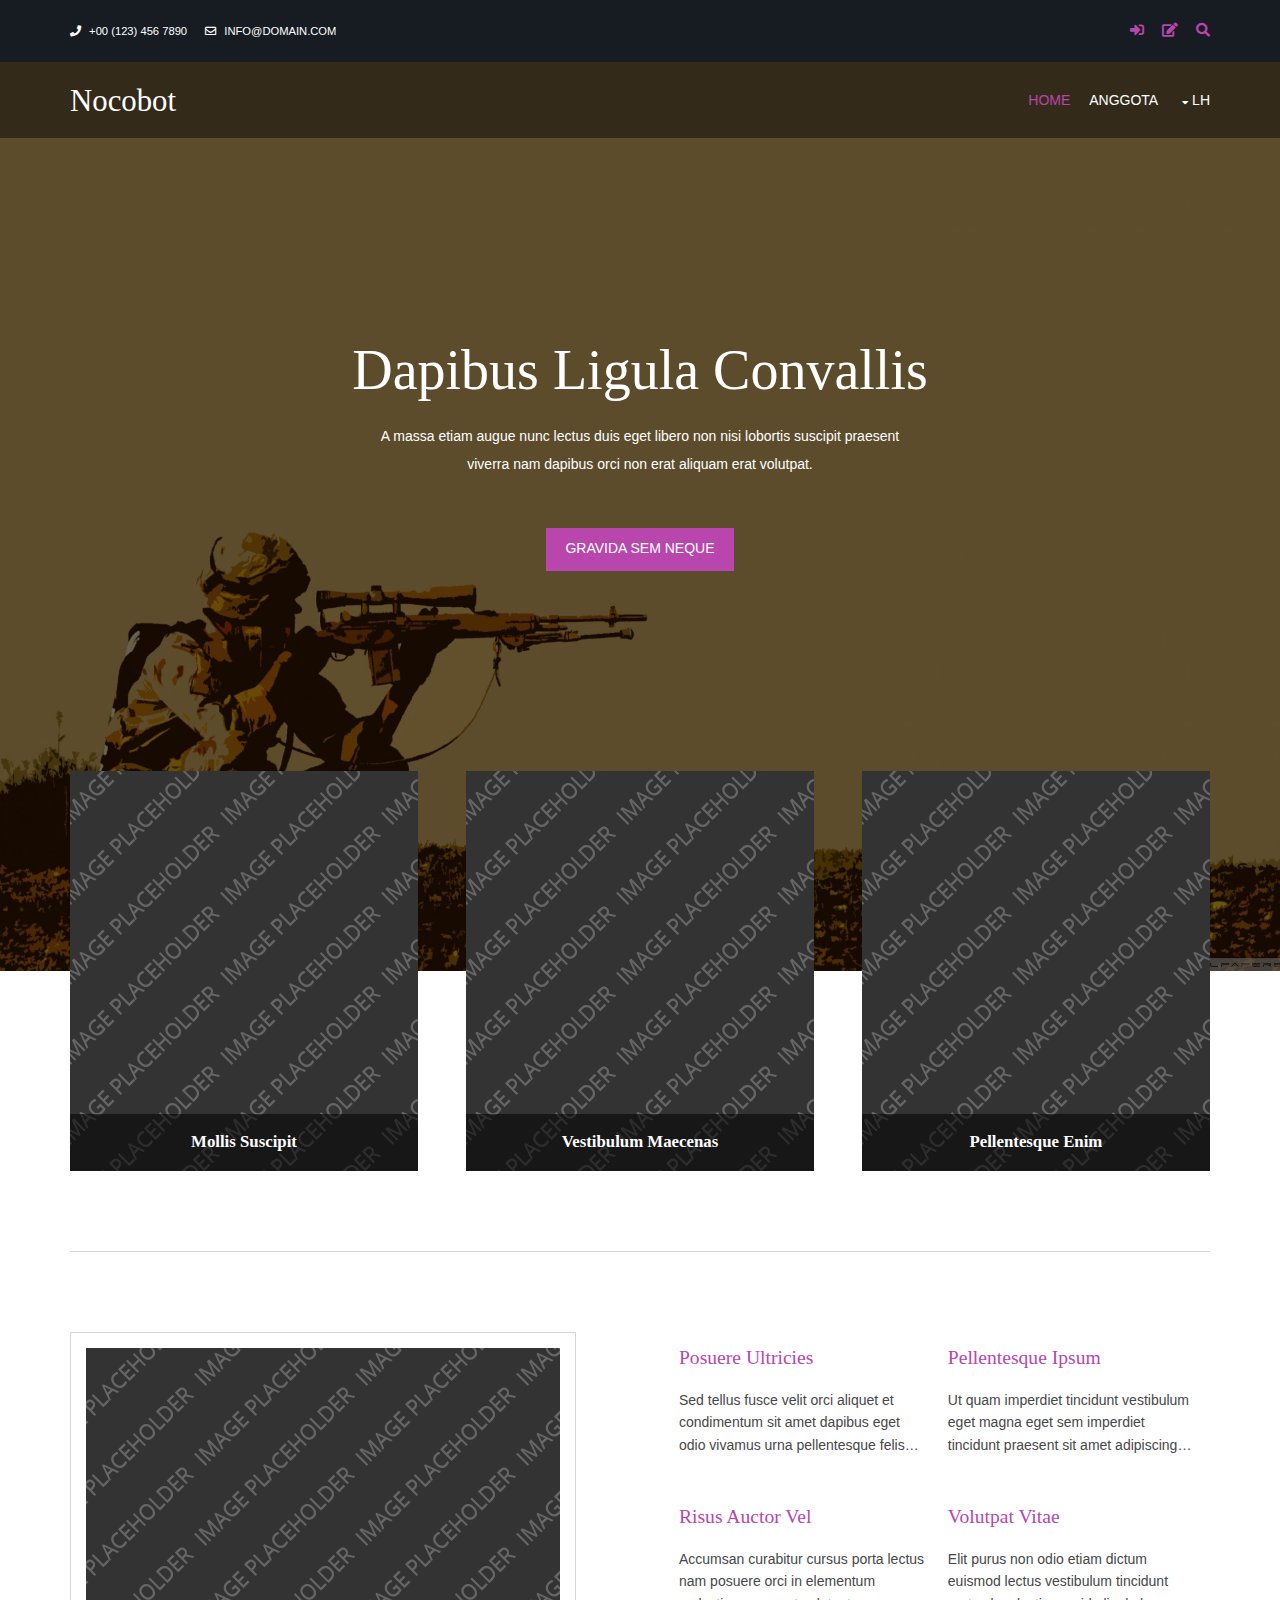
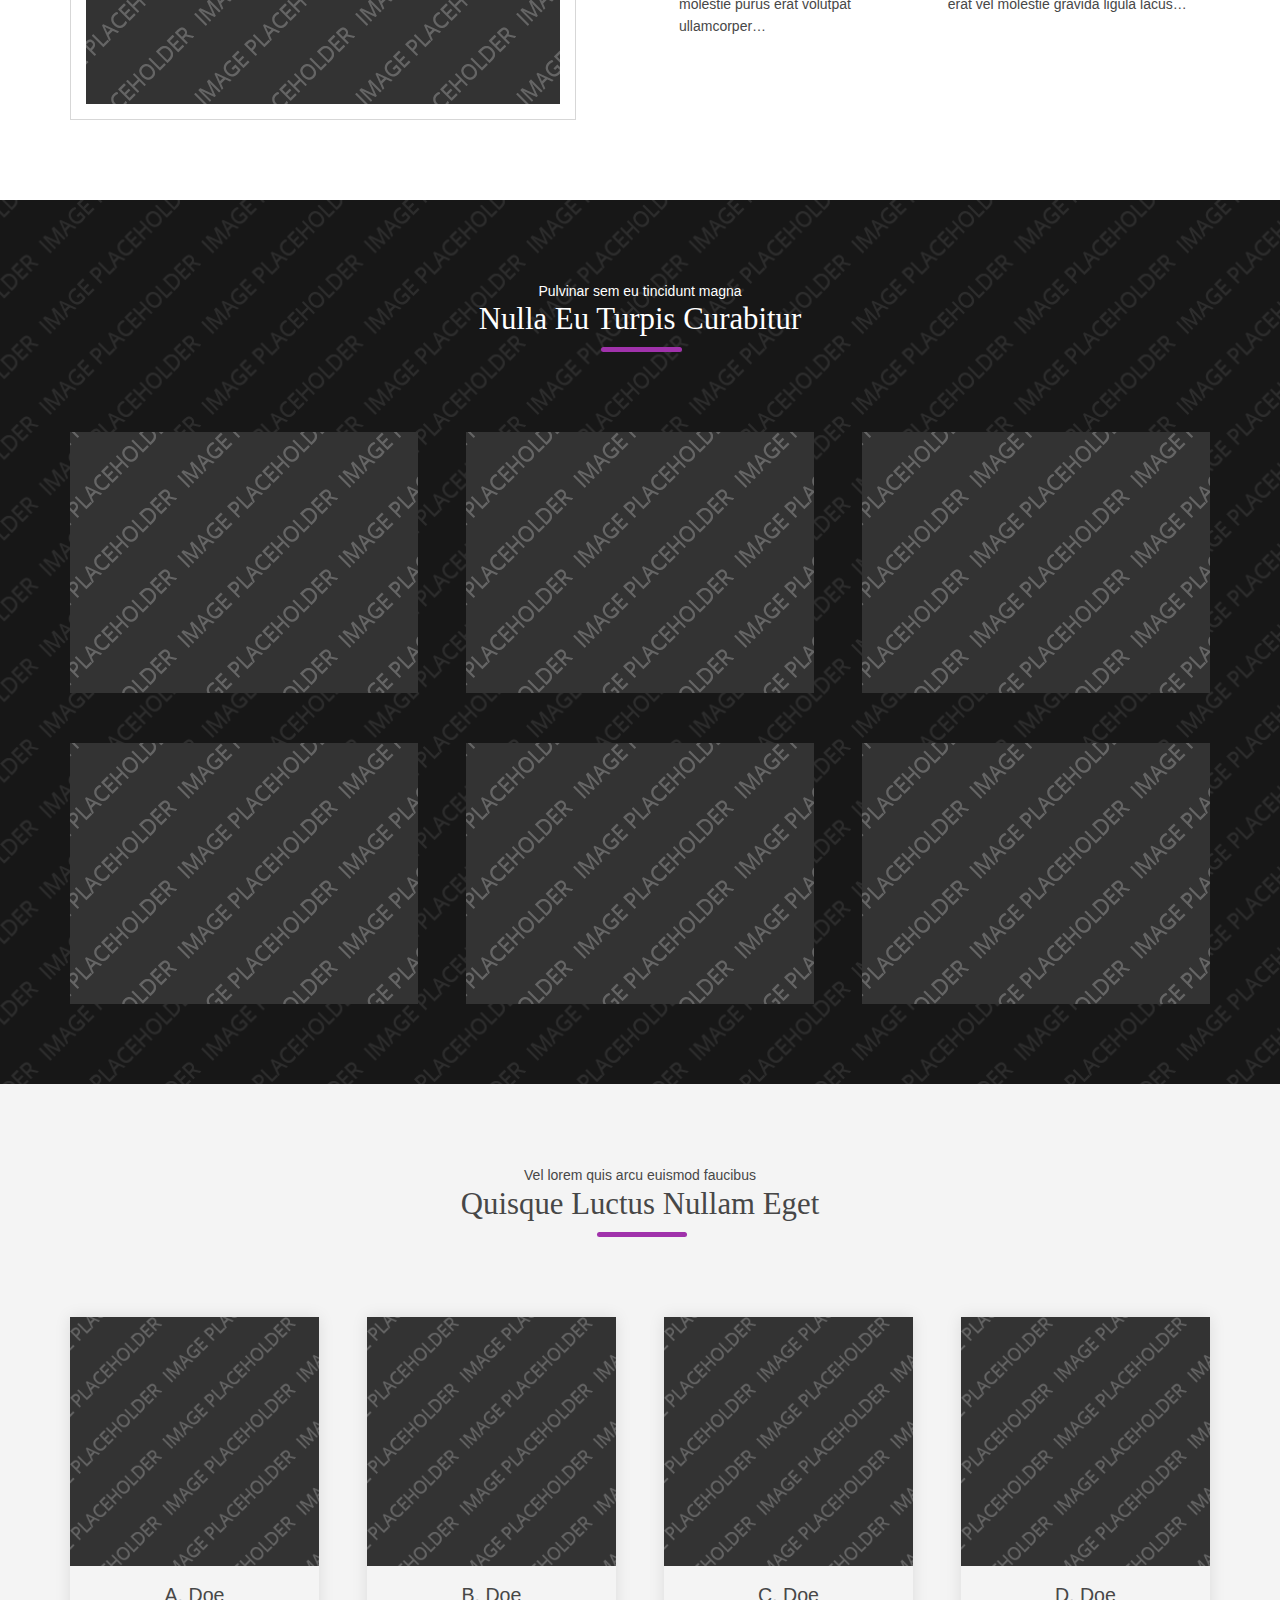
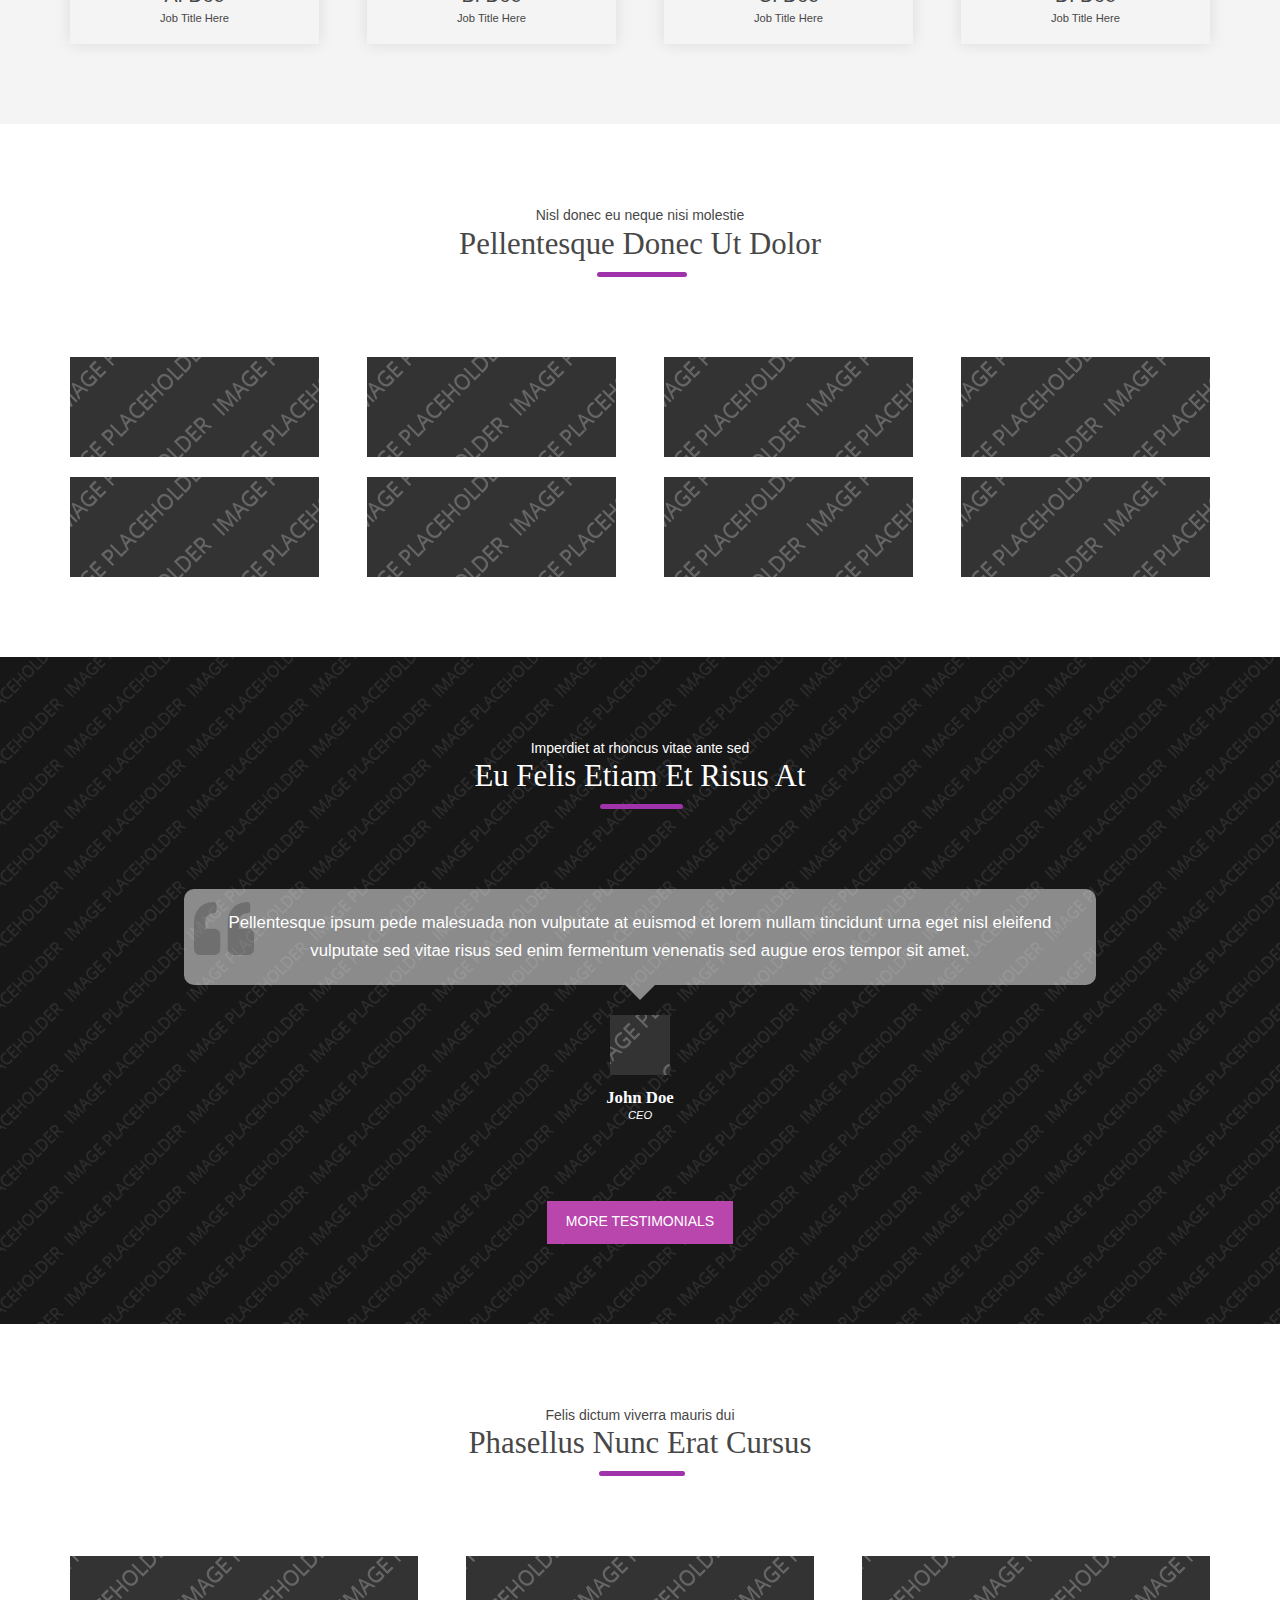
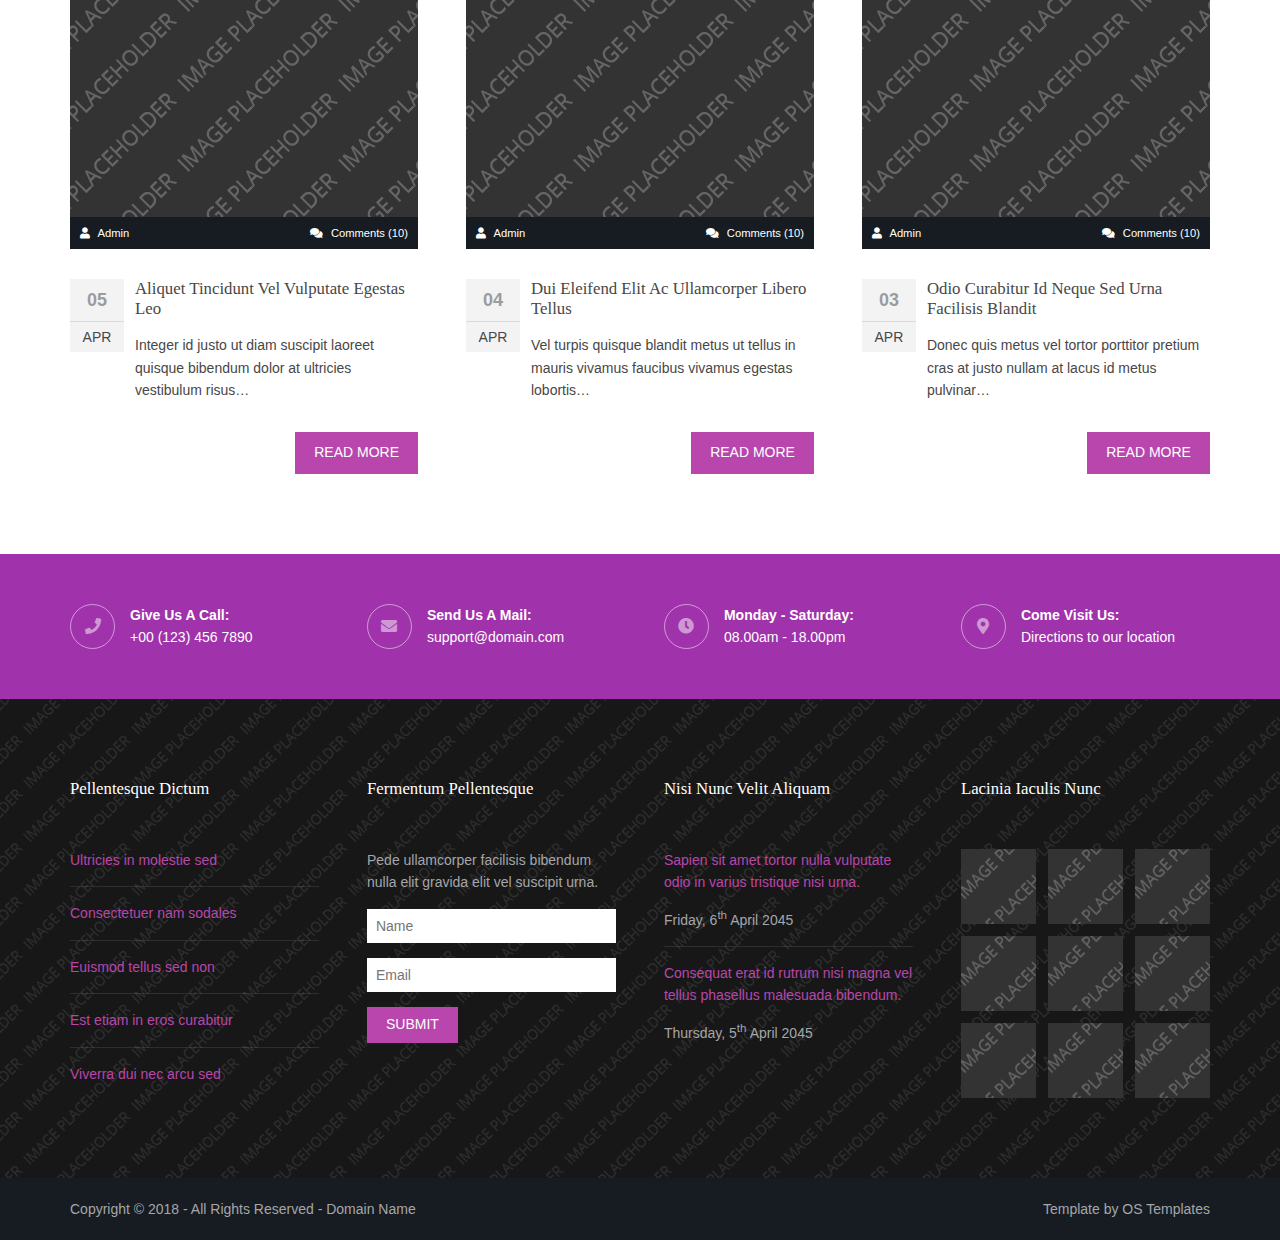
==== index.html @ 7f849065 "Place IMG" ====
<!DOCTYPE html>
<!--
Template Name: Nocobot
Author: <a href="https://www.os-templates.com/">OS Templates</a>
Author URI: https://www.os-templates.com/
Copyright: OS-Templates.com
Licence: Free to use under our free template licence terms
Licence URI: https://www.os-templates.com/template-terms
-->
<html lang="">
<!-- To declare your language - read more here: https://www.w3.org/International/questions/qa-html-language-declarations -->
<head>
<title>Nocobot</title>
<meta charset="utf-8">
<meta name="viewport" content="width=device-width, initial-scale=1.0, maximum-scale=1.0, user-scalable=no">
<link href="layout/styles/layout.css" rel="stylesheet" type="text/css" media="all">
</head>
<body id="top">
<!-- ################################################################################################ -->
<!-- ################################################################################################ -->
<!-- ################################################################################################ -->
<div class="wrapper row0">
  <div id="topbar" class="hoc clear">
    <div class="fl_left"> 
      <!-- ################################################################################################ -->
      <ul class="nospace">
        <li><i class="fas fa-phone rgtspace-5"></i> +00 (123) 456 7890</li>
        <li><i class="far fa-envelope rgtspace-5"></i> info@domain.com</li>
      </ul>
      <!-- ################################################################################################ -->
    </div>
    <div class="fl_right"> 
      <!-- ################################################################################################ -->
      <ul class="nospace">
        <li><a href="#" title="Login"><i class="fas fa-sign-in-alt"></i></a></li>
        <li><a href="#" title="Sign Up"><i class="fas fa-edit"></i></a></li>
        <li id="searchform">
          <div>
            <form action="#" method="post">
              <fieldset>
                <legend>Quick Search:</legend>
                <input type="text" placeholder="Enter search term&hellip;">
                <button type="submit"><i class="fas fa-search"></i></button>
              </fieldset>
            </form>
          </div>
        </li>
      </ul>
      <!-- ################################################################################################ -->
    </div>
  </div>
</div>
<!-- ################################################################################################ -->
<!-- ################################################################################################ -->
<!-- ################################################################################################ -->
<!-- Top Background Image Wrapper -->
<div class="bgded" style="background-image:url('images/demo/BG.jpg');"> 
  <!-- ################################################################################################ -->
  <div class="wrapper row1">
    <header id="header" class="hoc clear">
      <div id="logo" class="fl_left"> 
        <!-- ################################################################################################ -->
        <h1><a href="index.html">Nocobot</a></h1>
        <!-- ################################################################################################ -->
      </div>
      <nav id="mainav" class="fl_right"> 
        <!-- ################################################################################################ -->
        <ul class="clear">
          <li class="active"><a href="index.html">Home</a></li>
          <!--li><a class="drop" href="#">Pages</a>
            <ul>
              <li><a href="pages/gallery.html">Gallery</a></li>
              <li><a href="pages/full-width.html">Full Width</a></li>
              <li><a href="pages/sidebar-left.html">Sidebar Left</a></li>
              <li><a href="pages/sidebar-right.html">Sidebar Right</a></li>
              <li><a href="pages/basic-grid.html">Basic Grid</a></li>
              <li><a href="pages/font-icons.html">Font Icons</a></li>
            </ul>
          </li-->
          <li><a href="pages/anggota.html">Anggota</a></li>
          <li><a class="drop" href="#">LH</a>
            <ul>
              <li><a href="pages/LH-0.html">LH - Bagian 0</a></li>
              <li><a href="pages/LH-1.html">LH - Bagian 1</a></li>
              <li><a href="pages/LH-2.html">LH - Bagian 2</a></li>
              <li><a href="pages/LH-3.html">LH - Bagian 3</a></li>
              <li><a href="pages/basic-grid.html">Soon</a></li>
            </ul>
          </li>
          <!-- li><a class="drop" href="#">Dropdown</a>
            <ul>
              <li><a href="#">Level 2</a></li>
              <li><a class="drop" href="#">Level 2 + Drop</a>
                <ul>
                  <li><a href="#">Level 3</a></li>
                  <li><a href="#">Level 3</a></li>
                  <li><a href="#">Level 3</a></li>
                </ul>
              </li>
              <li><a href="#">Level 2</a></li>
            </ul>
          </li>
          <li><a href="#">Link Text</a></li>
          <li><a href="#">Link Text</a></li>
          <li><a href="#">Link Text</a></li>
        </ul -->
        <!-- ################################################################################################ -->
      </nav>
    </header>
  </div>
  <!-- ################################################################################################ -->
  <!-- ################################################################################################ -->
  <!-- ################################################################################################ -->
  <div class="overlay">
    <div id="pageintro" class="hoc clear"> 
      <!-- ################################################################################################ -->
      <article>
        <h3 class="heading">Dapibus ligula convallis</h3>
        <p>A massa etiam augue nunc lectus duis eget libero non nisi lobortis suscipit praesent viverra nam dapibus orci non erat aliquam erat volutpat.</p>
        <footer><a class="btn" href="#">Gravida sem neque</a></footer>
      </article>
      <!-- ################################################################################################ -->
    </div>
  </div>
  <!-- ################################################################################################ -->
</div>
<!-- End Top Background Image Wrapper -->
<!-- ################################################################################################ -->
<!-- ################################################################################################ -->
<!-- ################################################################################################ -->
<div class="wrapper row3">
  <main class="hoc container clear"> 
    <!-- main body -->
    <!-- ################################################################################################ -->
    <section id="introblocks">
      <ul class="nospace group btmspace-80">
        <li class="one_third first">
          <figure><a class="imgover" href="#"><img src="images/demo/348x400.png" alt=""></a>
            <figcaption>
              <h6 class="heading">Mollis suscipit</h6>
              <div>
                <p>Eu adipiscing sit amet ante donec vulputate magna duis posuere tellus vel fringilla auctor nisi arcu.</p>
              </div>
            </figcaption>
          </figure>
        </li>
        <li class="one_third">
          <figure><a class="imgover" href="#"><img src="images/demo/348x400.png" alt=""></a>
            <figcaption>
              <h6 class="heading">Vestibulum maecenas</h6>
              <div>
                <p>Urna at congue lectus nisi ac neque suspendisse vitae sapien eu mi placerat tincidunt sed eget elit in.</p>
              </div>
            </figcaption>
          </figure>
        </li>
        <li class="one_third">
          <figure><a class="imgover" href="#"><img src="images/demo/348x400.png" alt=""></a>
            <figcaption>
              <h6 class="heading">Pellentesque enim</h6>
              <div>
                <p>Imperdiet pede sit amet elit aenean sollicitudin eros quis cursus feugiat lacus diam tempor tortor vel.</p>
              </div>
            </figcaption>
          </figure>
        </li>
      </ul>
    </section>
    <!-- ################################################################################################ -->
    <hr class="btmspace-80">
    <!-- ################################################################################################ -->
    <section class="group">
      <div class="one_half first"><img class="inspace-15 borderedbox" src="images/demo/474x356.png" alt=""></div>
      <div class="one_half">
        <ul class="nospace group inspace-15">
          <li class="one_half first btmspace-50">
            <article>
              <h6 class="heading"><a href="#">Posuere ultricies</a></h6>
              <p class="nospace">Sed tellus fusce velit orci aliquet et condimentum sit amet dapibus eget odio vivamus urna pellentesque felis&hellip;</p>
            </article>
          </li>
          <li class="one_half btmspace-50">
            <article>
              <h6 class="heading"><a href="#">Pellentesque ipsum</a></h6>
              <p class="nospace">Ut quam imperdiet tincidunt vestibulum eget magna eget sem imperdiet tincidunt praesent sit amet adipiscing&hellip;</p>
            </article>
          </li>
          <li class="one_half first">
            <article>
              <h6 class="heading"><a href="#">Risus auctor vel</a></h6>
              <p class="nospace">Accumsan curabitur cursus porta lectus nam posuere orci in elementum molestie purus erat volutpat ullamcorper&hellip;</p>
            </article>
          </li>
          <li class="one_half">
            <article>
              <h6 class="heading"><a href="#">Volutpat vitae</a></h6>
              <p class="nospace">Elit purus non odio etiam dictum euismod lectus vestibulum tincidunt erat vel molestie gravida ligula lacus&hellip;</p>
            </article>
          </li>
        </ul>
      </div>
    </section>
    <!-- ################################################################################################ -->
    <!-- / main body -->
    <div class="clear"></div>
  </main>
</div>
<!-- ################################################################################################ -->
<!-- ################################################################################################ -->
<!-- ################################################################################################ -->
<div class="bgded overlay" style="background-image:url('images/demo/backgrounds/01.png');">
  <figure class="hoc container clear imgroup"> 
    <!-- ################################################################################################ -->
    <figcaption class="sectiontitle">
      <p class="nospace font-xs">Pulvinar sem eu tincidunt magna</p>
      <p class="heading underline font-x2">Nulla eu turpis curabitur</p>
    </figcaption>
    <ul class="nospace group">
      <li class="one_third"><a class="imgover" href="#"><img src="images/demo/348x261.png" alt=""></a></li>
      <li class="one_third"><a class="imgover" href="#"><img src="images/demo/348x261.png" alt=""></a></li>
      <li class="one_third"><a class="imgover" href="#"><img src="images/demo/348x261.png" alt=""></a></li>
      <li class="one_third"><a class="imgover" href="#"><img src="images/demo/348x261.png" alt=""></a></li>
      <li class="one_third"><a class="imgover" href="#"><img src="images/demo/348x261.png" alt=""></a></li>
      <li class="one_third"><a class="imgover" href="#"><img src="images/demo/348x261.png" alt=""></a></li>
    </ul>
    <!-- ################################################################################################ -->
  </figure>
  <!-- ################################################################################################ -->
  </section>
</div>
<!-- ################################################################################################ -->
<!-- ################################################################################################ -->
<!-- ################################################################################################ -->
<div class="wrapper row2">
  <div class="hoc container clear"> 
    <!-- ################################################################################################ -->
    <div class="sectiontitle">
      <p class="nospace font-xs">Vel lorem quis arcu euismod faucibus</p>
      <p class="heading underline font-x2">Quisque luctus nullam eget</p>
    </div>
    <ul class="nospace group team">
      <li class="one_quarter first">
        <figure><a class="imgover" href="#"><img src="images/demo/300x300.png" alt=""></a>
          <figcaption><strong>A. Doe</strong> <em>Job Title Here</em></figcaption>
        </figure>
      </li>
      <li class="one_quarter">
        <figure><a class="imgover" href="#"><img src="images/demo/300x300.png" alt=""></a>
          <figcaption><strong>B. Doe</strong> <em>Job Title Here</em></figcaption>
        </figure>
      </li>
      <li class="one_quarter">
        <figure><a class="imgover" href="#"><img src="images/demo/300x300.png" alt=""></a>
          <figcaption><strong>C. Doe</strong> <em>Job Title Here</em></figcaption>
        </figure>
      </li>
      <li class="one_quarter">
        <figure><a class="imgover" href="#"><img src="images/demo/300x300.png" alt=""></a>
          <figcaption><strong>D. Doe</strong> <em>Job Title Here</em></figcaption>
        </figure>
      </li>
    </ul>
    <!-- ################################################################################################ -->
  </div>
</div>
<!-- ################################################################################################ -->
<!-- ################################################################################################ -->
<!-- ################################################################################################ -->
<div class="wrapper row3">
  <figure class="hoc container clear clients"> 
    <!-- ################################################################################################ -->
    <figcaption class="sectiontitle">
      <p class="nospace font-xs">Nisl donec eu neque nisi molestie</p>
      <p class="heading underline font-x2">Pellentesque donec ut dolor</p>
    </figcaption>
    <ul class="nospace group">
      <li class="one_quarter first"><a class="imgover" href="#"><img src="images/demo/249x100.png" alt=""></a></li>
      <li class="one_quarter"><a class="imgover" href="#"><img src="images/demo/249x100.png" alt=""></a></li>
      <li class="one_quarter"><a class="imgover" href="#"><img src="images/demo/249x100.png" alt=""></a></li>
      <li class="one_quarter"><a class="imgover" href="#"><img src="images/demo/249x100.png" alt=""></a></li>
      <li class="one_quarter first"><a class="imgover" href="#"><img src="images/demo/249x100.png" alt=""></a></li>
      <li class="one_quarter"><a class="imgover" href="#"><img src="images/demo/249x100.png" alt=""></a></li>
      <li class="one_quarter"><a class="imgover" href="#"><img src="images/demo/249x100.png" alt=""></a></li>
      <li class="one_quarter"><a class="imgover" href="#"><img src="images/demo/249x100.png" alt=""></a></li>
    </ul>
    <!-- ################################################################################################ -->
  </figure>
</div>
<!-- ################################################################################################ -->
<!-- ################################################################################################ -->
<!-- ################################################################################################ -->
<div class="wrapper bgded overlay" style="background-image:url('images/demo/backgrounds/01.png');">
  <section id="testimonials" class="hoc container clear"> 
    <!-- ################################################################################################ -->
    <div class="sectiontitle">
      <p class="nospace font-xs">Imperdiet at rhoncus vitae ante sed</p>
      <p class="heading underline font-x2">Eu felis etiam et risus at</p>
    </div>
    <article class="btmspace-80">
      <blockquote>Pellentesque ipsum pede malesuada non vulputate at euismod et lorem nullam tincidunt urna eget nisl eleifend vulputate sed vitae risus sed enim fermentum venenatis sed augue eros tempor sit amet.</blockquote>
      <figure class="clear"><img src="images/demo/60x60.png" alt="">
        <figcaption>
          <h6 class="heading">John Doe</h6>
          <em>CEO</em></figcaption>
      </figure>
    </article>
    <footer class="center"><a class="btn" href="#">More Testimonials</a></footer>
    <!-- ################################################################################################ -->
  </section>
</div>
<!-- ################################################################################################ -->
<!-- ################################################################################################ -->
<!-- ################################################################################################ -->
<div class="wrapper row3">
  <section class="hoc container clear"> 
    <!-- ################################################################################################ -->
    <div class="sectiontitle">
      <p class="nospace font-xs">Felis dictum viverra mauris dui</p>
      <p class="heading underline font-x2">Phasellus nunc erat cursus</p>
    </div>
    <ul id="latest" class="nospace group">
      <li class="one_third first">
        <article><a class="imgover" href="#"><img src="images/demo/348x261.png" alt=""></a>
          <ul class="nospace meta clear">
            <li><i class="fas fa-user"></i> <a href="#">Admin</a></li>
            <li><i class="fas fa-comments"></i> <a href="#">Comments (10)</a></li>
          </ul>
          <div class="excerpt clear">
            <h6 class="heading">Aliquet tincidunt vel vulputate egestas leo</h6>
            <time datetime="2045-04-05T08:15+00:00"><strong>05</strong> <em>Apr</em></time>
            <p>Integer id justo ut diam suscipit laoreet quisque bibendum dolor at ultricies vestibulum risus&hellip;</p>
          </div>
          <footer><a class="btn" href="#">Read More</a></footer>
        </article>
      </li>
      <li class="one_third">
        <article><a class="imgover" href="#"><img src="images/demo/348x261.png" alt=""></a>
          <ul class="nospace meta clear">
            <li><i class="fas fa-user"></i> <a href="#">Admin</a></li>
            <li><i class="fas fa-comments"></i> <a href="#">Comments (10)</a></li>
          </ul>
          <div class="excerpt clear">
            <h6 class="heading">Dui eleifend elit ac ullamcorper libero tellus</h6>
            <time datetime="2045-04-04T08:15+00:00"><strong>04</strong> <em>Apr</em></time>
            <p>Vel turpis quisque blandit metus ut tellus in mauris vivamus faucibus vivamus egestas lobortis&hellip;</p>
          </div>
          <footer><a class="btn" href="#">Read More</a></footer>
        </article>
      </li>
      <li class="one_third">
        <article><a class="imgover" href="#"><img src="images/demo/348x261.png" alt=""></a>
          <ul class="nospace meta clear">
            <li><i class="fas fa-user"></i> <a href="#">Admin</a></li>
            <li><i class="fas fa-comments"></i> <a href="#">Comments (10)</a></li>
          </ul>
          <div class="excerpt clear">
            <h6 class="heading">Odio curabitur id neque sed urna facilisis blandit</h6>
            <time datetime="2045-04-03T08:15+00:00"><strong>03</strong> <em>Apr</em></time>
            <p>Donec quis metus vel tortor porttitor pretium cras at justo nullam at lacus id metus pulvinar&hellip;</p>
          </div>
          <footer><a class="btn" href="#">Read More</a></footer>
        </article>
      </li>
    </ul>
    <!-- ################################################################################################ -->
  </section>
</div>
<!-- ################################################################################################ -->
<!-- ################################################################################################ -->
<!-- ################################################################################################ -->
<div class="wrapper coloured">
  <section id="ctdetails" class="hoc clear"> 
    <!-- ################################################################################################ -->
    <ul class="nospace clear">
      <li class="one_quarter first">
        <div class="block clear"><a href="#"><i class="fas fa-phone"></i></a> <span><strong>Give us a call:</strong> +00 (123) 456 7890</span></div>
      </li>
      <li class="one_quarter">
        <div class="block clear"><a href="#"><i class="fas fa-envelope"></i></a> <span><strong>Send us a mail:</strong> support@domain.com</span></div>
      </li>
      <li class="one_quarter">
        <div class="block clear"><a href="#"><i class="fas fa-clock"></i></a> <span><strong> Monday - Saturday:</strong> 08.00am - 18.00pm</span></div>
      </li>
      <li class="one_quarter">
        <div class="block clear"><a href="#"><i class="fas fa-map-marker-alt"></i></a> <span><strong>Come visit us:</strong> Directions to <a href="#">our location</a></span></div>
      </li>
    </ul>
    <!-- ################################################################################################ -->
  </section>
</div>
<!-- ################################################################################################ -->
<!-- ################################################################################################ -->
<!-- ################################################################################################ -->
<div class="bgded overlay row4" style="background-image:url('images/demo/backgrounds/01.png');">
  <footer id="footer" class="hoc clear"> 
    <!-- ################################################################################################ -->
    <div class="one_quarter first">
      <h6 class="heading">Pellentesque dictum</h6>
      <ul class="nospace linklist">
        <li><a href="#">Ultricies in molestie sed</a></li>
        <li><a href="#">Consectetuer nam sodales</a></li>
        <li><a href="#">Euismod tellus sed non</a></li>
        <li><a href="#">Est etiam in eros curabitur</a></li>
        <li><a href="#">Viverra dui nec arcu sed</a></li>
      </ul>
    </div>
    <div class="one_quarter">
      <h6 class="heading">Fermentum pellentesque</h6>
      <p class="nospace btmspace-15">Pede ullamcorper facilisis bibendum nulla elit gravida elit vel suscipit urna.</p>
      <form action="#" method="post">
        <fieldset>
          <legend>Newsletter:</legend>
          <input class="btmspace-15" type="text" value="" placeholder="Name">
          <input class="btmspace-15" type="text" value="" placeholder="Email">
          <button type="submit" value="submit">Submit</button>
        </fieldset>
      </form>
    </div>
    <div class="one_quarter">
      <h6 class="heading">Nisi nunc velit aliquam</h6>
      <ul class="nospace linklist">
        <li>
          <article>
            <p class="nospace btmspace-10"><a href="#">Sapien sit amet tortor nulla vulputate odio in varius tristique nisi urna.</a></p>
            <time class="block font-xs" datetime="2045-04-06">Friday, 6<sup>th</sup> April 2045</time>
          </article>
        </li>
        <li>
          <article>
            <p class="nospace btmspace-10"><a href="#">Consequat erat id rutrum nisi magna vel tellus phasellus malesuada bibendum.</a></p>
            <time class="block font-xs" datetime="2045-04-05">Thursday, 5<sup>th</sup> April 2045</time>
          </article>
        </li>
      </ul>
    </div>
    <div class="one_quarter">
      <h6 class="heading">Lacinia iaculis nunc</h6>
      <ul class="nospace clear latestimg">
        <li><a class="imgover" href="#"><img src="images/demo/100x100.png" alt=""></a></li>
        <li><a class="imgover" href="#"><img src="images/demo/100x100.png" alt=""></a></li>
        <li><a class="imgover" href="#"><img src="images/demo/100x100.png" alt=""></a></li>
        <li><a class="imgover" href="#"><img src="images/demo/100x100.png" alt=""></a></li>
        <li><a class="imgover" href="#"><img src="images/demo/100x100.png" alt=""></a></li>
        <li><a class="imgover" href="#"><img src="images/demo/100x100.png" alt=""></a></li>
        <li><a class="imgover" href="#"><img src="images/demo/100x100.png" alt=""></a></li>
        <li><a class="imgover" href="#"><img src="images/demo/100x100.png" alt=""></a></li>
        <li><a class="imgover" href="#"><img src="images/demo/100x100.png" alt=""></a></li>
      </ul>
    </div>
    <!-- ################################################################################################ -->
  </footer>
</div>
<!-- ################################################################################################ -->
<!-- ################################################################################################ -->
<!-- ################################################################################################ -->
<div class="wrapper row5">
  <div id="copyright" class="hoc clear"> 
    <!-- ################################################################################################ -->
    <p class="fl_left">Copyright &copy; 2018 - All Rights Reserved - <a href="#">Domain Name</a></p>
    <p class="fl_right">Template by <a target="_blank" href="https://www.os-templates.com/" title="Free Website Templates">OS Templates</a></p>
    <!-- ################################################################################################ -->
  </div>
</div>
<!-- ################################################################################################ -->
<!-- ################################################################################################ -->
<!-- ################################################################################################ -->
<a id="backtotop" href="#top"><i class="fas fa-chevron-up"></i></a>
<!-- JAVASCRIPTS -->
<script src="layout/scripts/jquery.min.js"></script>
<script src="layout/scripts/jquery.backtotop.js"></script>
<script src="layout/scripts/jquery.mobilemenu.js"></script>
</body>
</html>
---- layout/styles/layout.css ----
@charset "utf-8";
/*
Template Name: Nocobot
Author: <a href="https://www.os-templates.com/">OS Templates</a>
Author URI: https://www.os-templates.com/
Copyright: OS-Templates.com
Licence: Free to use under our free template licence terms
Licence URI: https://www.os-templates.com/template-terms
File: Layout CSS
*/

@import url("fontawesome-free/css/fontawesome-all.min.css");
@import url("framework.css");

/* Rows
--------------------------------------------------------------------------------------------------------------- */
.row0, .row0 a{}
.row1, .row1 a{}
.row2, .row2 a{}
.row3, .row3 a{}
.row4, .row4 a{}
.row5, .row5 a{}


/* Top Bar
--------------------------------------------------------------------------------------------------------------- */
#topbar{padding:20px 0; font-size:.8rem; text-transform:uppercase;}

#topbar ul li{display:inline-block; margin-right:15px;}
#topbar ul li:last-child{margin-right:0; padding-right:0; border-right:none;}
#topbar i{line-height:normal;}
#topbar > div:nth-of-type(2) i{font-size:1rem;}

/* Search Form */
#topbar #searchform{position:relative; line-height:1; z-index:9999;}
#topbar #searchform::after{display:block; height:18px; line-height:18px; padding:0; font-family:"Font Awesome\ 5 Free"; font-weight:900; font-size:1rem; content:"\f002"/* fa-search */;}
#topbar #searchform:hover::after, #topbar #searchform button{cursor:pointer;}
#topbar #searchform > div{position:absolute; top:18px; right:0; width:280px; visibility:hidden; opacity:0/* Required for transition effect */;}
#topbar #searchform:hover > div{visibility:visible; opacity:1/* Required for transition effect */;}
#topbar #searchform form{display:block; position:relative;}
#topbar #searchform form *{border:none;}
#topbar #searchform input{display:block; width:100%; height:36px; padding:8px 40px 8px 10px; font-size:1rem;}
#topbar #searchform ::placeholder{text-transform:capitalize;}
#topbar #searchform button{display:block; position:absolute; top:3px; right:2px; height:30px; font-size:16px; line-height:1;}


/* Header
--------------------------------------------------------------------------------------------------------------- */
#header{}

#header #logo{margin:22px 0 0 0;}
#header #logo h1{margin:0; padding:0; font-size:2.2rem;}


/* Page Intro
--------------------------------------------------------------------------------------------------------------- */
#pageintro{padding:200px 0 400px;}/* 400px => 200px for #introblocks negative margin */

#pageintro article, #pageintro article p{display:block; max-width:75%; margin:0 auto; text-align:center;}
#pageintro article p{max-width:65%; line-height:2rem;}
#pageintro .heading{margin-bottom:20px; font-size:4rem;}
#pageintro footer{margin-top:50px;}


/* Content Area
--------------------------------------------------------------------------------------------------------------- */
.container{padding:80px 0;}

/* Content */
.container .content{}

.sectiontitle{display:block; max-width:55%; margin:0 auto 80px; text-align:center;}
.sectiontitle *{margin:0;}

/* Introblocks - x3 */
#introblocks{display:block; position:relative; margin:-280px 0 0 0; z-index:1; text-align:center;}/* 280px => 200px + container padding */
#introblocks figure{display:block; position:relative; max-width:348px; text-align:center;}
#introblocks figure figcaption{display:block; position:absolute; bottom:0; width:100%; padding:0 20px;}
#introblocks figure figcaption *{margin:0; padding:0;}
#introblocks figure figcaption div{max-height:0; overflow:hidden; transition:max-height .6s cubic-bezier(0, 1, 0, 1) -.1s;}
#introblocks figure:hover figcaption div{max-height:1200px; transition-timing-function:cubic-bezier(0.5, 0, 1, 0); transition-delay:0s;}
#introblocks figure figcaption .heading{padding:20px 0; font-size:1.2rem; font-weight:700; line-height:1;}
#introblocks figure figcaption div p{padding:0 0 20px 0;}

/* Image Group */
.imgroup{}
.imgroup li{margin-bottom:50px;}
.imgroup li:nth-last-child(-n+3){margin-bottom:0;}/* Removes bottom margin from the last three items - margin is restored in the media queries when items stack */
.imgroup li:nth-child(3n+1){margin-left:0; clear:left;}/* Removes the need to add class="first" */

/* Team Members */
.team{}
.team li:last-child{margin-bottom:0;}/* Used when elements stack in small viewports */
.team figure{display:block; text-align:center;}
.team figure *{margin:0; padding:0;}
.team figure a{}
.team figure img{}
.team figure figcaption{padding:20px 10px; line-height:1;}
.team figure strong{display:block; margin-bottom:8px; font-size:1.4rem; font-weight:400;}
.team figure em{display:block; font-style:normal; font-size:.8rem;}

/* Client Logos */
.clients{text-align:center;}
.clients li{margin-bottom:20px;}
.clients li:nth-last-child(-n+4){margin-bottom:0;}/* Removes bottom margin from the last four items - margin is restored in the media queries when items stack */
.clients li:nth-child(4n+1){margin-left:0; clear:left;}/* Removes the need to add class="first" */

/* Testimonials */
#testimonials{text-align:center;}
#testimonials li:last-child{margin-bottom:0;}/* Used when elements stack in smaller viewports */
#testimonials blockquote{max-width:80%; margin:0 auto 30px; padding:20px; line-height:2rem; font-size:1.2rem;}
#testimonials blockquote::before{top:10px; left:10px;}
#testimonials blockquote::after{display:block; position:absolute; bottom:-15px; left:50%; margin-left:-15px; width:0; height:0; content:""; border:15px solid transparent; border-bottom:none;}
#testimonials figure{}
#testimonials figure *{margin:0; line-height:1;}
#testimonials figure img{margin:0 0 15px 0;}
#testimonials figcaption .heading{font-size:1.2rem; font-weight:700;}
#testimonials figcaption em{font-size:.8rem;}

/* Latest - Blog posts etc. */
#latest{}
#latest > li:last-child{margin-bottom:0;}/* Used when elements stack in small viewports */
#latest article{}
#latest article figure{}
#latest article figure img{}
#latest article .meta{display:block; margin:0 0 30px 0; padding:5px 10px;}
#latest article .meta li{display:block; float:left; width:50%; font-size:.8rem;}
#latest article .meta li:last-child{text-align:right;}
#latest article .meta li i{margin-right:5px;}
#latest article .excerpt{position:relative; margin:0 0 30px 0; padding:0 0 0 65px;}
#latest article .excerpt .heading{margin:0 0 15px 0; font-size:1.2rem;}
#latest article .excerpt time{display:block; position:absolute; top:0; left:0; width:54px;}
#latest article .excerpt time *{display:block; margin:0; padding:0; text-align:center; text-transform:uppercase; font-style:normal; line-height:1;}
#latest article .excerpt time strong{padding:12px 0; font-size:18px; border-bottom:1px solid; opacity:.5;}
#latest article .excerpt time em{padding:8px 0;}
#latest article .excerpt p{margin:0; padding:0;}
#latest article footer{text-align:right;}

/* Comments */
#comments ul{margin:0 0 40px 0; padding:0; list-style:none;}
#comments li{margin:0 0 10px 0; padding:15px;}
#comments .avatar{float:right; margin:0 0 10px 10px; padding:3px; border:1px solid;}
#comments address{font-weight:bold;}
#comments time{font-size:smaller;}
#comments .comcont{display:block; margin:0; padding:0;}
#comments .comcont p{margin:10px 5px 10px 0; padding:0;}

#comments form{display:block; width:100%;}
#comments input, #comments textarea{width:100%; padding:10px; border:1px solid;}
#comments textarea{overflow:auto;}
#comments div{margin-bottom:15px;}
#comments input[type="submit"], #comments input[type="reset"]{display:inline-block; width:auto; min-width:150px; margin:0; padding:8px 5px; cursor:pointer;}

/* Sidebar */
.container .sidebar{}

.sidebar .sdb_holder{margin-bottom:50px;}
.sidebar .sdb_holder:last-child{margin-bottom:0;}


/* Contact Details
--------------------------------------------------------------------------------------------------------------- */
#ctdetails{padding:50px 0;}
#ctdetails ul{}
#ctdetails ul li{}
#ctdetails ul li div{position:relative; min-height:45px; padding:0 0 0 60px; line-height:1;}
#ctdetails ul li div i{position:absolute; top:0; left:0; width:45px; height:45px; line-height:43px; font-size:16px; text-align:center; border:1px solid; border-radius:50%;}
#ctdetails ul li div span{display:block; padding:4px 0 0 0;}
#ctdetails ul li div strong{display:block; margin:0 0 8px 0; text-transform:capitalize;}


/* Footer
--------------------------------------------------------------------------------------------------------------- */
#footer{padding:80px 0;}

#footer .heading{margin-bottom:50px; font-size:1.2rem;}

#footer input, #footer button{border:1px solid;}
#footer input{display:block; width:100%; padding:8px;}
#footer button{padding:8px 18px 10px; text-transform:uppercase; font-weight:400; cursor:pointer;}

#footer .linklist li{display:block; margin-bottom:15px; padding:0 0 15px 0; border-bottom:1px solid;}
#footer .linklist li:last-child{margin:0; padding:0; border:none;}
#footer .linklist li::before, #footer .linklist li::after{display:table; content:"";}
#footer .linklist li, #footer .linklist li::after{clear:both;}

#footer .contact{}
#footer .contact.linklist li, #footer .contact.linklist li:last-child{position:relative; padding-left:40px;}
#footer .contact li *{margin:0; padding:0; line-height:1.6;}
#footer .contact li i{display:block; position:absolute; top:0; left:0; width:30px; font-size:16px; text-align:center;}

#footer .latestimg{}
#footer .latestimg > li{display:inline-block; float:left; width:30%; margin:0 0 5% 5%;}
#footer .latestimg > li:nth-last-child(-n+3){margin-bottom:0;}/* Removes bottom margin from the last three items - margin is restored in the media queries when items stack */
#footer .latestimg > li:nth-child(3n+1){margin-left:0; clear:left;}/* Removes the need to add class="first" */
#footer .latestimg > li img{width:100%;}/* Force the image to resize to take the full space - may have to be changed for tablets, depends on personal preference */
#footer .latestimg > li a.imgover{display:block;}


/* Copyright
--------------------------------------------------------------------------------------------------------------- */
#copyright{padding:20px 0;}
#copyright *{margin:0; padding:0;}


/* Transition Fade
This gives a smooth transition to "ALL" elements used in the layout - other than the navigation form used in mobile devices
If you don't want it to fade all elements, you have to list the ones you want to be faded individually
Delete it completely to stop fading
--------------------------------------------------------------------------------------------------------------- */
*, *::before, *::after{transition:all .3s ease-in-out;}
#mainav form *{transition:none !important;}


/* ------------------------------------------------------------------------------------------------------------ */
/* ------------------------------------------------------------------------------------------------------------ */
/* ------------------------------------------------------------------------------------------------------------ */
/* ------------------------------------------------------------------------------------------------------------ */
/* ------------------------------------------------------------------------------------------------------------ */


/* Navigation
--------------------------------------------------------------------------------------------------------------- */
nav ul, nav ol{margin:0; padding:0; list-style:none;}

#mainav, #breadcrumb, .sidebar nav{line-height:normal;}
#mainav .drop::after, #mainav li li .drop::after, #breadcrumb li a::after, .sidebar nav a::after{position:absolute; font-family:"Font Awesome\ 5 Free"; font-weight:900; font-size:10px; line-height:10px;}

/* Top Navigation */
#mainav{}
#mainav ul{text-transform:uppercase;}
#mainav ul ul{position:absolute; width:180px; text-transform:none; z-index:9999;}
#mainav ul ul ul{left:180px; top:0;}
#mainav li{display:inline-block; position:relative; margin:0 15px 0 0; padding:0;}
#mainav li:last-child{margin-right:0;}
#mainav li li{width:100%; margin:0;}
#mainav li a{display:block; padding:30px 0;}
#mainav li li a{border:solid; border-width:0 0 1px 0;}
#mainav .drop{padding-left:15px;}
#mainav li li a, #mainav li li .drop{display:block; margin:0; padding:10px 15px;}
#mainav .drop::after, #mainav li li .drop::after{content:"\f0d7";}
#mainav .drop::after{top:35px; left:5px;}
#mainav li li .drop::after{top:15px; left:5px;}
#mainav ul ul{visibility:hidden; opacity:0;}
#mainav ul li:hover > ul{visibility:visible; opacity:1;}

#mainav form{display:none; width:100%; margin:0; padding:0;}
#mainav form select, #mainav form select option{display:block; cursor:pointer; outline:none;}
#mainav form select{width:100%; padding:5px; border:none;}
#mainav form select option{margin:5px; padding:0; border:none;}

/* Breadcrumb */
#breadcrumb{padding:150px 0 30px;}
#breadcrumb ul{margin:0; padding:0; list-style:none; text-transform:uppercase;}
#breadcrumb li{display:inline-block; margin:0 6px 0 0; padding:0;}
#breadcrumb li a{display:block; position:relative; margin:0; padding:0 12px 0 0; font-size:12px;}
#breadcrumb li a::after{top:4px; right:0; content:"\f0da";}
#breadcrumb li:last-child a{margin:0; padding:0;}
#breadcrumb li:last-child a::after{display:none;}
#breadcrumb .heading{margin:0; font-size:2rem;}

/* Sidebar Navigation */
.sidebar nav{display:block; width:100%;}
.sidebar nav li{margin:0 0 3px 0; padding:0;}
.sidebar nav a{display:block; position:relative; margin:0; padding:5px 10px 5px 15px; text-decoration:none; border:solid; border-width:0 0 1px 0;}
.sidebar nav a::after{top:10px; left:5px; content:"\f0da";}
.sidebar nav ul ul a{padding-left:35px;}
.sidebar nav ul ul a::after{left:25px;}
.sidebar nav ul ul ul a{padding-left:55px;}
.sidebar nav ul ul ul a::after{left:45px;}

/* Pagination */
.pagination{display:block; width:100%; text-align:center; clear:both;}
.pagination li{display:inline-block; margin:0 2px 0 0;}
.pagination li:last-child{margin-right:0;}
.pagination a, .pagination strong{display:block; padding:8px 11px; border:1px solid; background-clip:padding-box; font-weight:normal;}

/* Back to Top */
#backtotop{z-index:999; display:inline-block; position:fixed; visibility:hidden; bottom:20px; right:20px; width:36px; height:36px; line-height:36px; font-size:16px; text-align:center; opacity:.2;}
#backtotop i{display:block; width:100%; height:100%; line-height:inherit;}
#backtotop.visible{visibility:visible; opacity:.5;}
#backtotop:hover{opacity:1;}


/* Tables
--------------------------------------------------------------------------------------------------------------- */
table, th, td{border:1px solid; border-collapse:collapse; vertical-align:top;}
table, th{table-layout:auto;}
table{width:100%; margin-bottom:15px;}
th, td{padding:5px 8px;}
td{border-width:0 1px;}


/* Gallery
--------------------------------------------------------------------------------------------------------------- */
#gallery{display:block; width:100%; margin-bottom:50px;}
#gallery figure figcaption{display:block; width:100%; clear:both;}
#gallery li{margin-bottom:30px;}


/* ------------------------------------------------------------------------------------------------------------ */
/* ------------------------------------------------------------------------------------------------------------ */
/* ------------------------------------------------------------------------------------------------------------ */
/* ------------------------------------------------------------------------------------------------------------ */
/* ------------------------------------------------------------------------------------------------------------ */


/* Colours
--------------------------------------------------------------------------------------------------------------- */
body{color:#A5A6AA; background-color:#161C21;}
a{color:#B946AD;}
a:active, a:focus{background:transparent !important;}/* IE10 + 11 Bugfix - prevents grey background */
hr, .borderedbox{border-color:#D7D7D7;}
label span{color:#FF0000; background-color:inherit;}
input:focus, textarea:focus, *:required:focus{border-color:#B946AD !important;}

.overlay{color:#FFFFFF; background-color:inherit;}
.overlay::after{color:inherit; background-color:rgba(0,0,0,.55);}
.overlay.light{color:#474747;}
.overlay.light::after{background-color:rgba(255,255,255,.7);}

.coloured{color:#FFFFFF; background-color:#A032AB;}
.coloured .btn, .coloured .btn.inverse:hover{color:#FFFFFF; background-color:#161C21; border-color:#161C21;}

.btn, .btn.inverse:hover{color:#FFFFFF; background-color:#B946AD; border-color:#B946AD;}
.btn:hover, .btn.inverse{color:inherit; background-color:transparent; border-color:inherit;}

.imgover:hover::before{background-color:rgba(185,70,173,.5);/* #B946AD */}
.imgover, .imgover:hover::after{color:#FFFFFF;}

.heading.underline::after{background-color:#A032AB;}


/* Rows */
.row0{color:#FFFFFF; background-color:#161C21;}
.row1{color:#FFFFFF; background-color:rgba(0,0,0,.75);}
.row2{color:#474747; background-color:#F4F4F4;}
.row3{color:#474747; background-color:#FFFFFF;}
.row4{color:#A5A6AA; background-color:#000000;}
.row5, .row5 a{color:#A5A6AA; background-color:#161C21;}


/* Top Bar */
#topbar #searchform{color:#B946AD;}
#topbar #searchform:hover{}
#topbar #searchform input{color:#FFFFFF; background:#A032AB;}
#topbar #searchform button{color:#FFFFFF; background:transparent;}


/* Header */
#header #logo h1 a{color:inherit;}


/* Page Intro */
#pageintro{color:#FFFFFF;}


/* Content Area */
#introblocks figure figcaption{color:#FFFFFF; background-color:rgba(0,0,0,.55);}

.imgroup article a{color:inherit;}
.imgroup article:hover a{color:#B946AD;}

.team figure{box-shadow:0px 0px 15px rgba(0,0,0,.1);}
.team figure:hover{color:#FFFFFF; background-color:#B946AD;}

#testimonials blockquote{color:#FFFFFF; background-color:rgba(255,255,255,.5);}
#testimonials blockquote::before{color:rgba(0,0,0,.2);}
#testimonials blockquote::after{border-top-color:rgba(255,255,255,.5);}
#testimonials:hover blockquote{color:#474747; background-color:rgba(255,255,255,1);}
#testimonials:hover blockquote::before{color:rgba(0,0,0,.05);}
#testimonials:hover blockquote::after{border-top-color:rgba(255,255,255,1);}


/* Latest */
#latest article .meta, #latest article .meta *{color:#FFFFFF; background-color:#161C21;}
#latest article .excerpt time{color:#474747; background-color:#F3F3F3;}
#latest article .excerpt time strong{border-color:rgba(0,0,0,.2);}


/* Contact Details */
#ctdetails ul li div a{color:#FFFFFF;}
#ctdetails ul li div a i{color:rgba(255,255,255,.5); border-color:rgba(255,255,255,.5);}
#ctdetails ul li div:hover a i{color:inherit; border-color:rgba(255,255,255,1);}
#ctdetails ul li div strong{color:#FFFFFF;}


/* Footer */
#footer .heading{color:#FFFFFF;}
#footer hr, #footer .borderedbox, #footer .linklist li{border-color:rgba(255,255,255,.1);}

#footer input, #footer button{border-color:transparent;}
#footer input{color:#474747; background-color:rgba(255,255,255,1);}
#footer input:focus{border-color:#B946AD;}
#footer button{color:#FFFFFF; background-color:#B946AD;}
#footer button:hover{color:inherit; background-color:transparent; border-color:inherit;}


/* Navigation */
#mainav{}
#mainav li a{color:inherit;}
#mainav .active a, #mainav a:hover, #mainav li:hover > a{color:#B946AD; background-color:inherit;}
#mainav li li a, #mainav .active li a{color:#FFFFFF; background-color:rgba(185,70,173,.5);/* #B946AD */ border-color:rgba(185,70,173,.5);}
#mainav li li:hover > a, #mainav .active .active > a{color:#FFFFFF; background-color:#B946AD;}
#mainav form select{color:#474747; background-color:#FFFFFF;}

#breadcrumb a{color:inherit; background-color:inherit;}
#breadcrumb li:last-child a{color:#B946AD;}

.container .sidebar nav a{color:inherit; border-color:#D7D7D7;}
.container .sidebar nav a:hover{color:#B946AD;}

.pagination a, .pagination strong{border-color:#D7D7D7;}
.pagination .current *{color:#FFFFFF; background-color:#B946AD;}

#backtotop{color:#FFFFFF; background-color:#B946AD;}


/* Tables + Comments */
table, th, td, #comments .avatar, #comments input, #comments textarea{border-color:#D7D7D7;}
th{color:#FFFFFF; background-color:#373737;}
tr, #comments li, #comments input[type="submit"], #comments input[type="reset"]{color:inherit; background-color:#FBFBFB;}
tr:nth-child(even), #comments li:nth-child(even){color:inherit; background-color:#F7F7F7;}
table a, #comments a{background-color:inherit;}


/* ------------------------------------------------------------------------------------------------------------ */
/* ------------------------------------------------------------------------------------------------------------ */
/* ------------------------------------------------------------------------------------------------------------ */
/* ------------------------------------------------------------------------------------------------------------ */
/* ------------------------------------------------------------------------------------------------------------ */


/* Media Queries
--------------------------------------------------------------------------------------------------------------- */
@-ms-viewport{width:device-width;}


/* Max Wrapper Width - Laptop, Desktop etc.
--------------------------------------------------------------------------------------------------------------- */
@media screen and (min-width:1140px){
	.hoc{max-width:1140px;}
}

@media screen and (min-width:978px) and (max-width:1140px){
	.hoc{max-width:95%;}
}


/* Mobile Devices
--------------------------------------------------------------------------------------------------------------- */
@media screen and (max-width:978px){
	.hoc{max-width:90%;}

	#topbar{}

	#header{padding:30px 0;}
	#header #logo{margin-top:0;}

	#mainav{}
	#mainav ul{display:none;}
	#mainav form{display:block; margin-top:2px;}

	#breadcrumb{}

	.container{}
	#comments input[type="reset"]{margin-top:10px;}
	.pagination li{display:inline-block; margin:0 5px 5px 0;}

	#footer{}

	#copyright{}
	#copyright p:first-of-type{margin-bottom:10px;}
	#copyright p:try-of-type{margin-bottom:5px;}
}

@media screen and (max-width:750px){
	.imgl, .imgr{display:inline-block; float:none; margin:0 0 10px 0;}
	.fl_left, .fl_right{display:block; float:none;}
	.group .group > *:last-child, .clear .clear > *:last-child, .clear .group > *:last-child, .group .clear > *:last-child{margin-bottom:0;}/* Experimental - Needs more testing in different situations, stops double margin when stacking */
	.one_half, .one_third, .two_third, .one_quarter, .two_quarter, .three_quarter{display:block; float:none; width:auto; margin:0 0 30px 0;}

	#topbar{text-align:center;}
	#topbar > div:first-of-type ul{margin:0 0 10px 0;}
	#topbar #searchform{display:none;}/* This is personal preference - remove if not required */

	#header{text-align:center;}
	#header #logo{margin:0 0 15px 0;}

	#pageintro article, #pageintro article p{max-width:none;}
	#pageintro .heading{font-size:2rem;}

	.sectiontitle{max-width:none;}
	
	#introblocks > ul{margin:0 auto 80px;}
	#introblocks > ul, #latest article{max-width:348px;}/* Restrict the width to the one_third grid element */
	.team figure{max-width:300px;}/* Restrict the width to the image width */
	#introblocks > ul > li, .imgroup li:nth-last-child(-n+3){margin-bottom:50px;}
	.clients li:nth-last-child(-n+4){margin-bottom:20px;}
	#introblocks > ul > li:last-child, .imgroup li:last-child, .clients li:last-child{margin-bottom:0;}

	#footer{padding-bottom:50px;}/* Not needed - just looks better */
	#footer .latestimg > li, #footer .latestimg > li:nth-last-child(-n+3){display:inline-block; float:none; width:auto; margin:0 5% 5% 0;}
	#footer .latestimg > li:last-child{margin-bottom:0;}
	#footer .latestimg > li img{width:auto;}
}

@media screen and (max-width:450px){
	#topbar > div:first-of-type ul li{display:block; margin:0;}

	#latest article .excerpt{padding:0;}
	#latest article .excerpt time{display:none;}
	#latest article footer{text-align:left;}
}

/* Other
--------------------------------------------------------------------------------------------------------------- */
@media screen and (max-width:650px){
	.scrollable{display:block; width:100%; margin:0 0 30px 0; padding:0 0 15px 0; overflow:auto; overflow-x:scroll;}
	.scrollable table{margin:0; padding:0; white-space:nowrap;}

	.inline li{display:block; margin-bottom:10px;}
	.pushright li{margin-right:0;}

	.font-x2{font-size:1.6rem;}
	.font-x3{font-size:1.8rem;}
}
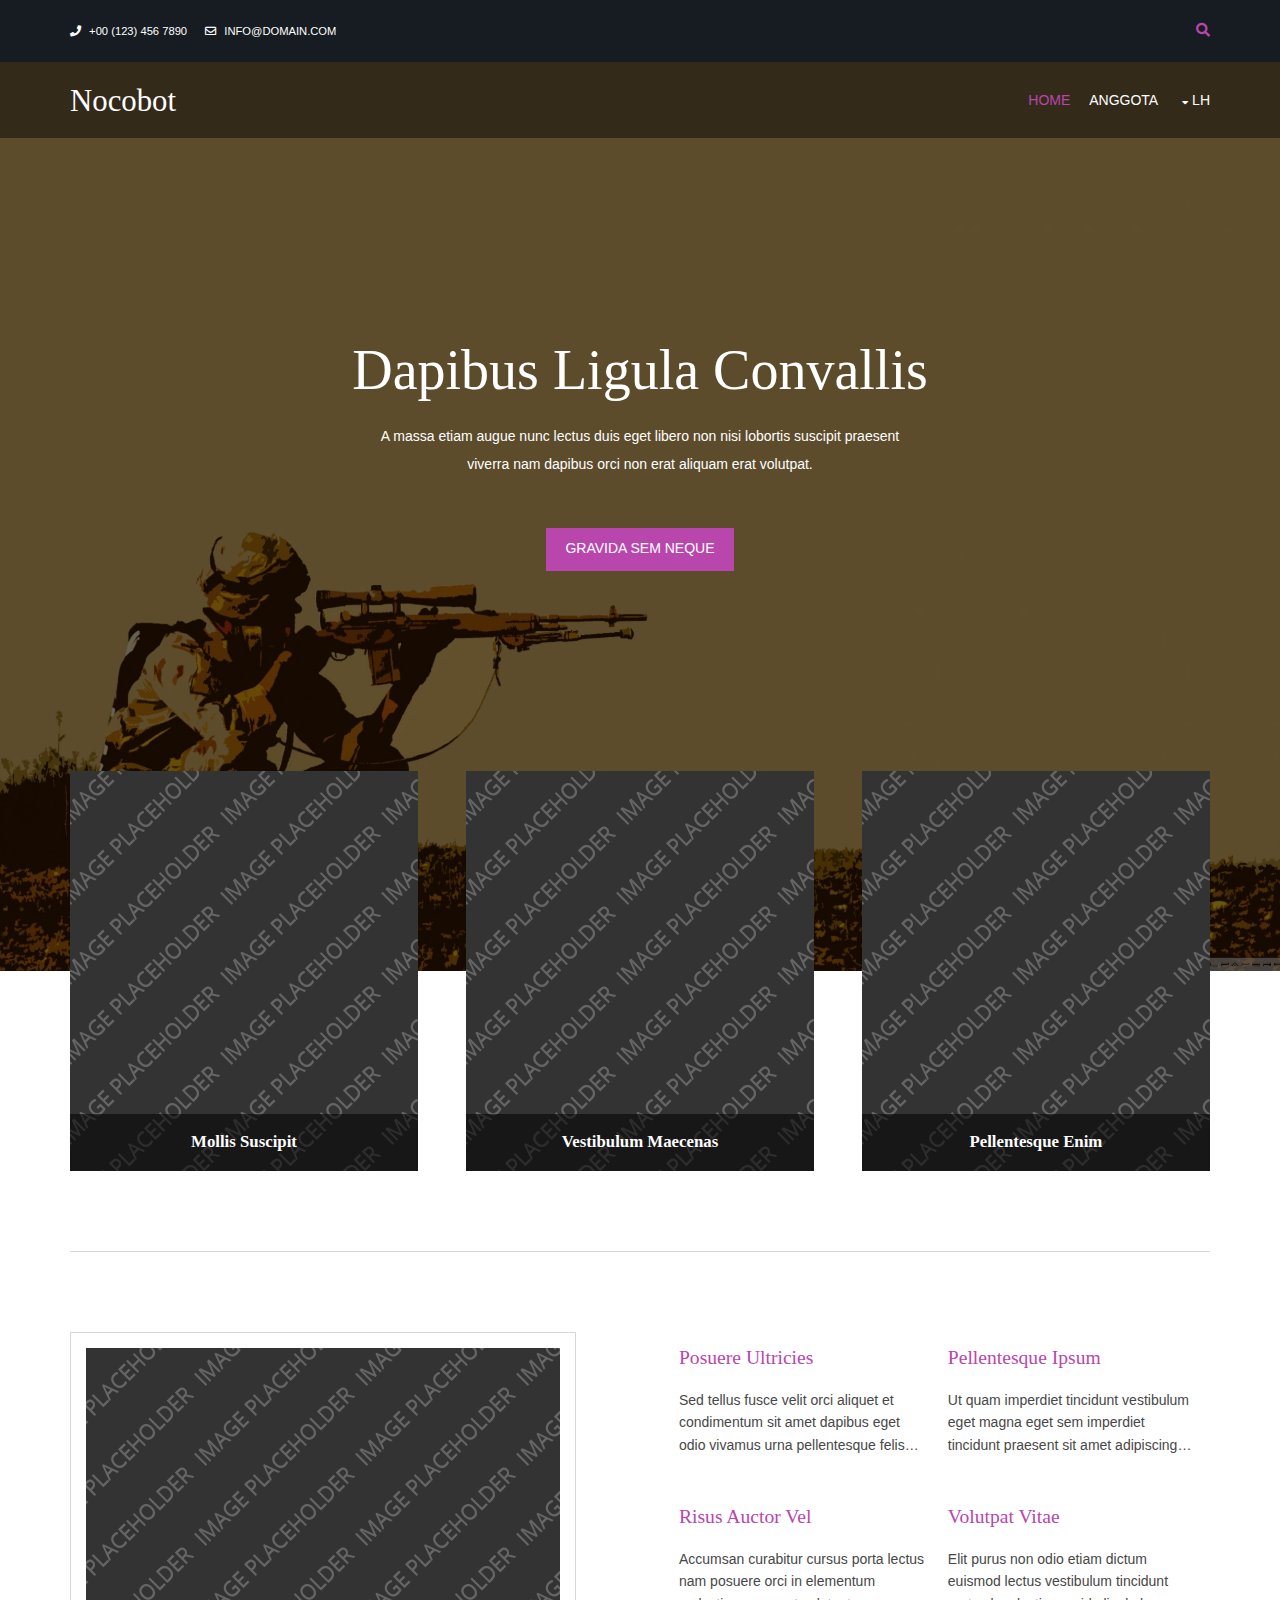
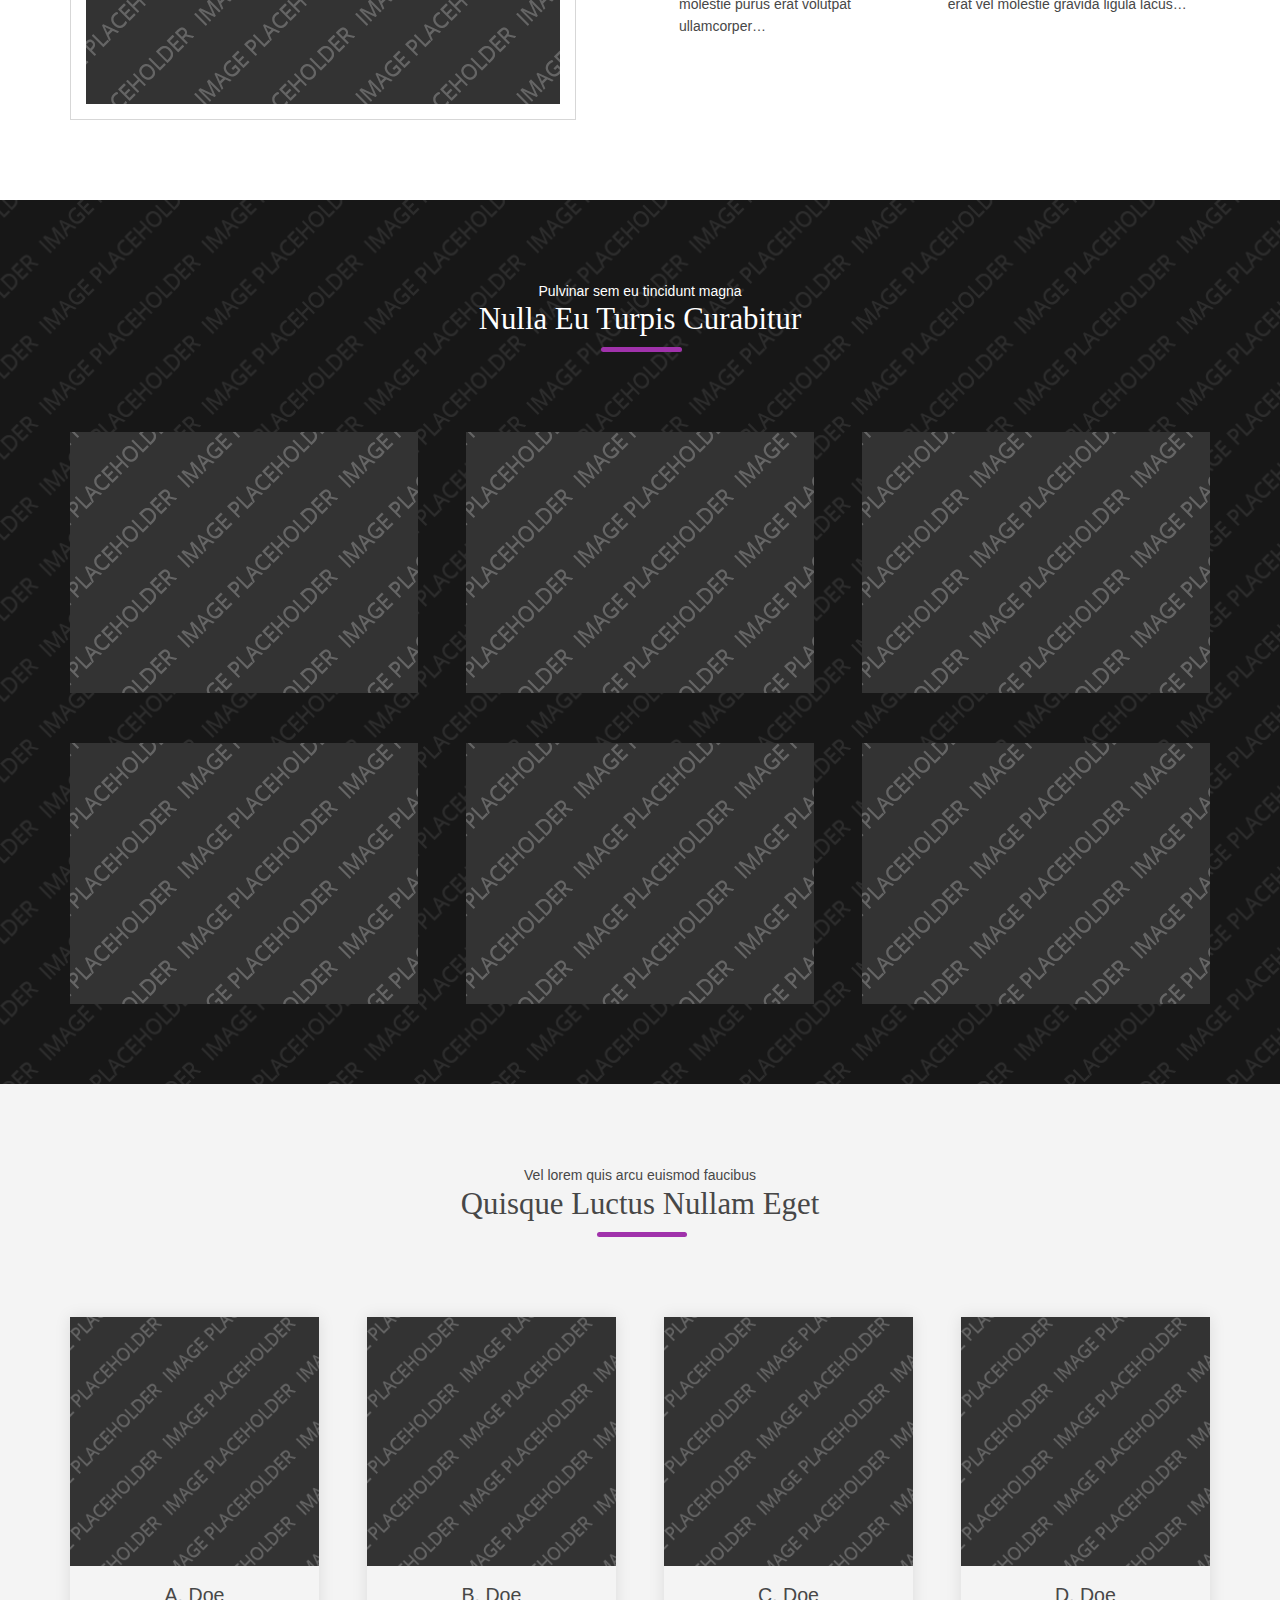
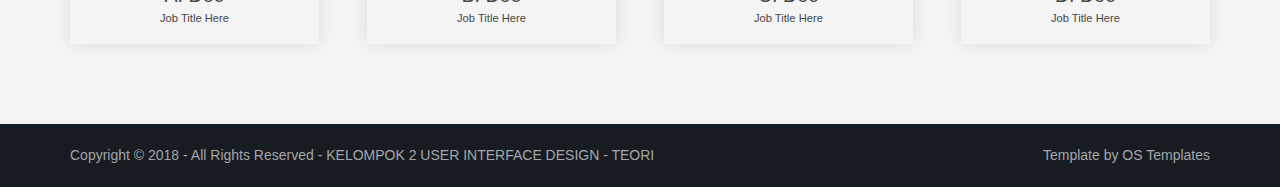
==== commit d4656150: "Rapihin web" ====
--- a/index.html
+++ b/index.html
@@ -32,8 +32,6 @@
     <div class="fl_right"> 
       <!-- ################################################################################################ -->
       <ul class="nospace">
-        <li><a href="#" title="Login"><i class="fas fa-sign-in-alt"></i></a></li>
-        <li><a href="#" title="Sign Up"><i class="fas fa-edit"></i></a></li>
         <li id="searchform">
           <div>
             <form action="#" method="post">
@@ -84,7 +82,6 @@
               <li><a href="pages/LH-1.html">LH - Bagian 1</a></li>
               <li><a href="pages/LH-2.html">LH - Bagian 2</a></li>
               <li><a href="pages/LH-3.html">LH - Bagian 3</a></li>
-              <li><a href="pages/basic-grid.html">Soon</a></li>
             </ul>
           </li>
           <!-- li><a class="drop" href="#">Dropdown</a>
@@ -263,200 +260,10 @@
     <!-- ################################################################################################ -->
   </div>
 </div>
-<!-- ################################################################################################ -->
-<!-- ################################################################################################ -->
-<!-- ################################################################################################ -->
-<div class="wrapper row3">
-  <figure class="hoc container clear clients"> 
-    <!-- ################################################################################################ -->
-    <figcaption class="sectiontitle">
-      <p class="nospace font-xs">Nisl donec eu neque nisi molestie</p>
-      <p class="heading underline font-x2">Pellentesque donec ut dolor</p>
-    </figcaption>
-    <ul class="nospace group">
-      <li class="one_quarter first"><a class="imgover" href="#"><img src="images/demo/249x100.png" alt=""></a></li>
-      <li class="one_quarter"><a class="imgover" href="#"><img src="images/demo/249x100.png" alt=""></a></li>
-      <li class="one_quarter"><a class="imgover" href="#"><img src="images/demo/249x100.png" alt=""></a></li>
-      <li class="one_quarter"><a class="imgover" href="#"><img src="images/demo/249x100.png" alt=""></a></li>
-      <li class="one_quarter first"><a class="imgover" href="#"><img src="images/demo/249x100.png" alt=""></a></li>
-      <li class="one_quarter"><a class="imgover" href="#"><img src="images/demo/249x100.png" alt=""></a></li>
-      <li class="one_quarter"><a class="imgover" href="#"><img src="images/demo/249x100.png" alt=""></a></li>
-      <li class="one_quarter"><a class="imgover" href="#"><img src="images/demo/249x100.png" alt=""></a></li>
-    </ul>
-    <!-- ################################################################################################ -->
-  </figure>
-</div>
-<!-- ################################################################################################ -->
-<!-- ################################################################################################ -->
-<!-- ################################################################################################ -->
-<div class="wrapper bgded overlay" style="background-image:url('images/demo/backgrounds/01.png');">
-  <section id="testimonials" class="hoc container clear"> 
-    <!-- ################################################################################################ -->
-    <div class="sectiontitle">
-      <p class="nospace font-xs">Imperdiet at rhoncus vitae ante sed</p>
-      <p class="heading underline font-x2">Eu felis etiam et risus at</p>
-    </div>
-    <article class="btmspace-80">
-      <blockquote>Pellentesque ipsum pede malesuada non vulputate at euismod et lorem nullam tincidunt urna eget nisl eleifend vulputate sed vitae risus sed enim fermentum venenatis sed augue eros tempor sit amet.</blockquote>
-      <figure class="clear"><img src="images/demo/60x60.png" alt="">
-        <figcaption>
-          <h6 class="heading">John Doe</h6>
-          <em>CEO</em></figcaption>
-      </figure>
-    </article>
-    <footer class="center"><a class="btn" href="#">More Testimonials</a></footer>
-    <!-- ################################################################################################ -->
-  </section>
-</div>
-<!-- ################################################################################################ -->
-<!-- ################################################################################################ -->
-<!-- ################################################################################################ -->
-<div class="wrapper row3">
-  <section class="hoc container clear"> 
-    <!-- ################################################################################################ -->
-    <div class="sectiontitle">
-      <p class="nospace font-xs">Felis dictum viverra mauris dui</p>
-      <p class="heading underline font-x2">Phasellus nunc erat cursus</p>
-    </div>
-    <ul id="latest" class="nospace group">
-      <li class="one_third first">
-        <article><a class="imgover" href="#"><img src="images/demo/348x261.png" alt=""></a>
-          <ul class="nospace meta clear">
-            <li><i class="fas fa-user"></i> <a href="#">Admin</a></li>
-            <li><i class="fas fa-comments"></i> <a href="#">Comments (10)</a></li>
-          </ul>
-          <div class="excerpt clear">
-            <h6 class="heading">Aliquet tincidunt vel vulputate egestas leo</h6>
-            <time datetime="2045-04-05T08:15+00:00"><strong>05</strong> <em>Apr</em></time>
-            <p>Integer id justo ut diam suscipit laoreet quisque bibendum dolor at ultricies vestibulum risus&hellip;</p>
-          </div>
-          <footer><a class="btn" href="#">Read More</a></footer>
-        </article>
-      </li>
-      <li class="one_third">
-        <article><a class="imgover" href="#"><img src="images/demo/348x261.png" alt=""></a>
-          <ul class="nospace meta clear">
-            <li><i class="fas fa-user"></i> <a href="#">Admin</a></li>
-            <li><i class="fas fa-comments"></i> <a href="#">Comments (10)</a></li>
-          </ul>
-          <div class="excerpt clear">
-            <h6 class="heading">Dui eleifend elit ac ullamcorper libero tellus</h6>
-            <time datetime="2045-04-04T08:15+00:00"><strong>04</strong> <em>Apr</em></time>
-            <p>Vel turpis quisque blandit metus ut tellus in mauris vivamus faucibus vivamus egestas lobortis&hellip;</p>
-          </div>
-          <footer><a class="btn" href="#">Read More</a></footer>
-        </article>
-      </li>
-      <li class="one_third">
-        <article><a class="imgover" href="#"><img src="images/demo/348x261.png" alt=""></a>
-          <ul class="nospace meta clear">
-            <li><i class="fas fa-user"></i> <a href="#">Admin</a></li>
-            <li><i class="fas fa-comments"></i> <a href="#">Comments (10)</a></li>
-          </ul>
-          <div class="excerpt clear">
-            <h6 class="heading">Odio curabitur id neque sed urna facilisis blandit</h6>
-            <time datetime="2045-04-03T08:15+00:00"><strong>03</strong> <em>Apr</em></time>
-            <p>Donec quis metus vel tortor porttitor pretium cras at justo nullam at lacus id metus pulvinar&hellip;</p>
-          </div>
-          <footer><a class="btn" href="#">Read More</a></footer>
-        </article>
-      </li>
-    </ul>
-    <!-- ################################################################################################ -->
-  </section>
-</div>
-<!-- ################################################################################################ -->
-<!-- ################################################################################################ -->
-<!-- ################################################################################################ -->
-<div class="wrapper coloured">
-  <section id="ctdetails" class="hoc clear"> 
-    <!-- ################################################################################################ -->
-    <ul class="nospace clear">
-      <li class="one_quarter first">
-        <div class="block clear"><a href="#"><i class="fas fa-phone"></i></a> <span><strong>Give us a call:</strong> +00 (123) 456 7890</span></div>
-      </li>
-      <li class="one_quarter">
-        <div class="block clear"><a href="#"><i class="fas fa-envelope"></i></a> <span><strong>Send us a mail:</strong> support@domain.com</span></div>
-      </li>
-      <li class="one_quarter">
-        <div class="block clear"><a href="#"><i class="fas fa-clock"></i></a> <span><strong> Monday - Saturday:</strong> 08.00am - 18.00pm</span></div>
-      </li>
-      <li class="one_quarter">
-        <div class="block clear"><a href="#"><i class="fas fa-map-marker-alt"></i></a> <span><strong>Come visit us:</strong> Directions to <a href="#">our location</a></span></div>
-      </li>
-    </ul>
-    <!-- ################################################################################################ -->
-  </section>
-</div>
-<!-- ################################################################################################ -->
-<!-- ################################################################################################ -->
-<!-- ################################################################################################ -->
-<div class="bgded overlay row4" style="background-image:url('images/demo/backgrounds/01.png');">
-  <footer id="footer" class="hoc clear"> 
-    <!-- ################################################################################################ -->
-    <div class="one_quarter first">
-      <h6 class="heading">Pellentesque dictum</h6>
-      <ul class="nospace linklist">
-        <li><a href="#">Ultricies in molestie sed</a></li>
-        <li><a href="#">Consectetuer nam sodales</a></li>
-        <li><a href="#">Euismod tellus sed non</a></li>
-        <li><a href="#">Est etiam in eros curabitur</a></li>
-        <li><a href="#">Viverra dui nec arcu sed</a></li>
-      </ul>
-    </div>
-    <div class="one_quarter">
-      <h6 class="heading">Fermentum pellentesque</h6>
-      <p class="nospace btmspace-15">Pede ullamcorper facilisis bibendum nulla elit gravida elit vel suscipit urna.</p>
-      <form action="#" method="post">
-        <fieldset>
-          <legend>Newsletter:</legend>
-          <input class="btmspace-15" type="text" value="" placeholder="Name">
-          <input class="btmspace-15" type="text" value="" placeholder="Email">
-          <button type="submit" value="submit">Submit</button>
-        </fieldset>
-      </form>
-    </div>
-    <div class="one_quarter">
-      <h6 class="heading">Nisi nunc velit aliquam</h6>
-      <ul class="nospace linklist">
-        <li>
-          <article>
-            <p class="nospace btmspace-10"><a href="#">Sapien sit amet tortor nulla vulputate odio in varius tristique nisi urna.</a></p>
-            <time class="block font-xs" datetime="2045-04-06">Friday, 6<sup>th</sup> April 2045</time>
-          </article>
-        </li>
-        <li>
-          <article>
-            <p class="nospace btmspace-10"><a href="#">Consequat erat id rutrum nisi magna vel tellus phasellus malesuada bibendum.</a></p>
-            <time class="block font-xs" datetime="2045-04-05">Thursday, 5<sup>th</sup> April 2045</time>
-          </article>
-        </li>
-      </ul>
-    </div>
-    <div class="one_quarter">
-      <h6 class="heading">Lacinia iaculis nunc</h6>
-      <ul class="nospace clear latestimg">
-        <li><a class="imgover" href="#"><img src="images/demo/100x100.png" alt=""></a></li>
-        <li><a class="imgover" href="#"><img src="images/demo/100x100.png" alt=""></a></li>
-        <li><a class="imgover" href="#"><img src="images/demo/100x100.png" alt=""></a></li>
-        <li><a class="imgover" href="#"><img src="images/demo/100x100.png" alt=""></a></li>
-        <li><a class="imgover" href="#"><img src="images/demo/100x100.png" alt=""></a></li>
-        <li><a class="imgover" href="#"><img src="images/demo/100x100.png" alt=""></a></li>
-        <li><a class="imgover" href="#"><img src="images/demo/100x100.png" alt=""></a></li>
-        <li><a class="imgover" href="#"><img src="images/demo/100x100.png" alt=""></a></li>
-        <li><a class="imgover" href="#"><img src="images/demo/100x100.png" alt=""></a></li>
-      </ul>
-    </div>
-    <!-- ################################################################################################ -->
-  </footer>
-</div>
-<!-- ################################################################################################ -->
-<!-- ################################################################################################ -->
-<!-- ################################################################################################ -->
 <div class="wrapper row5">
   <div id="copyright" class="hoc clear"> 
     <!-- ################################################################################################ -->
-    <p class="fl_left">Copyright &copy; 2018 - All Rights Reserved - <a href="#">Domain Name</a></p>
+    <p class="fl_left">Copyright &copy; 2018 - All Rights Reserved - <a href="#">KELOMPOK 2 USER INTERFACE DESIGN - TEORI</a></p>
     <p class="fl_right">Template by <a target="_blank" href="https://www.os-templates.com/" title="Free Website Templates">OS Templates</a></p>
     <!-- ################################################################################################ -->
   </div>
--- a/layout/styles/layout.css
+++ b/layout/styles/layout.css
@@ -65,6 +65,15 @@
 /* Content Area
 --------------------------------------------------------------------------------------------------------------- */
 .container{padding:80px 0;}
+.scroll{
+	display:block;
+    border: 1px solid red;
+    padding:5px;
+    margin-top:5px;
+    width:auto;
+    height: 550px;;
+    overflow:scroll;
+}
 
 /* Content */
 .container .content{}
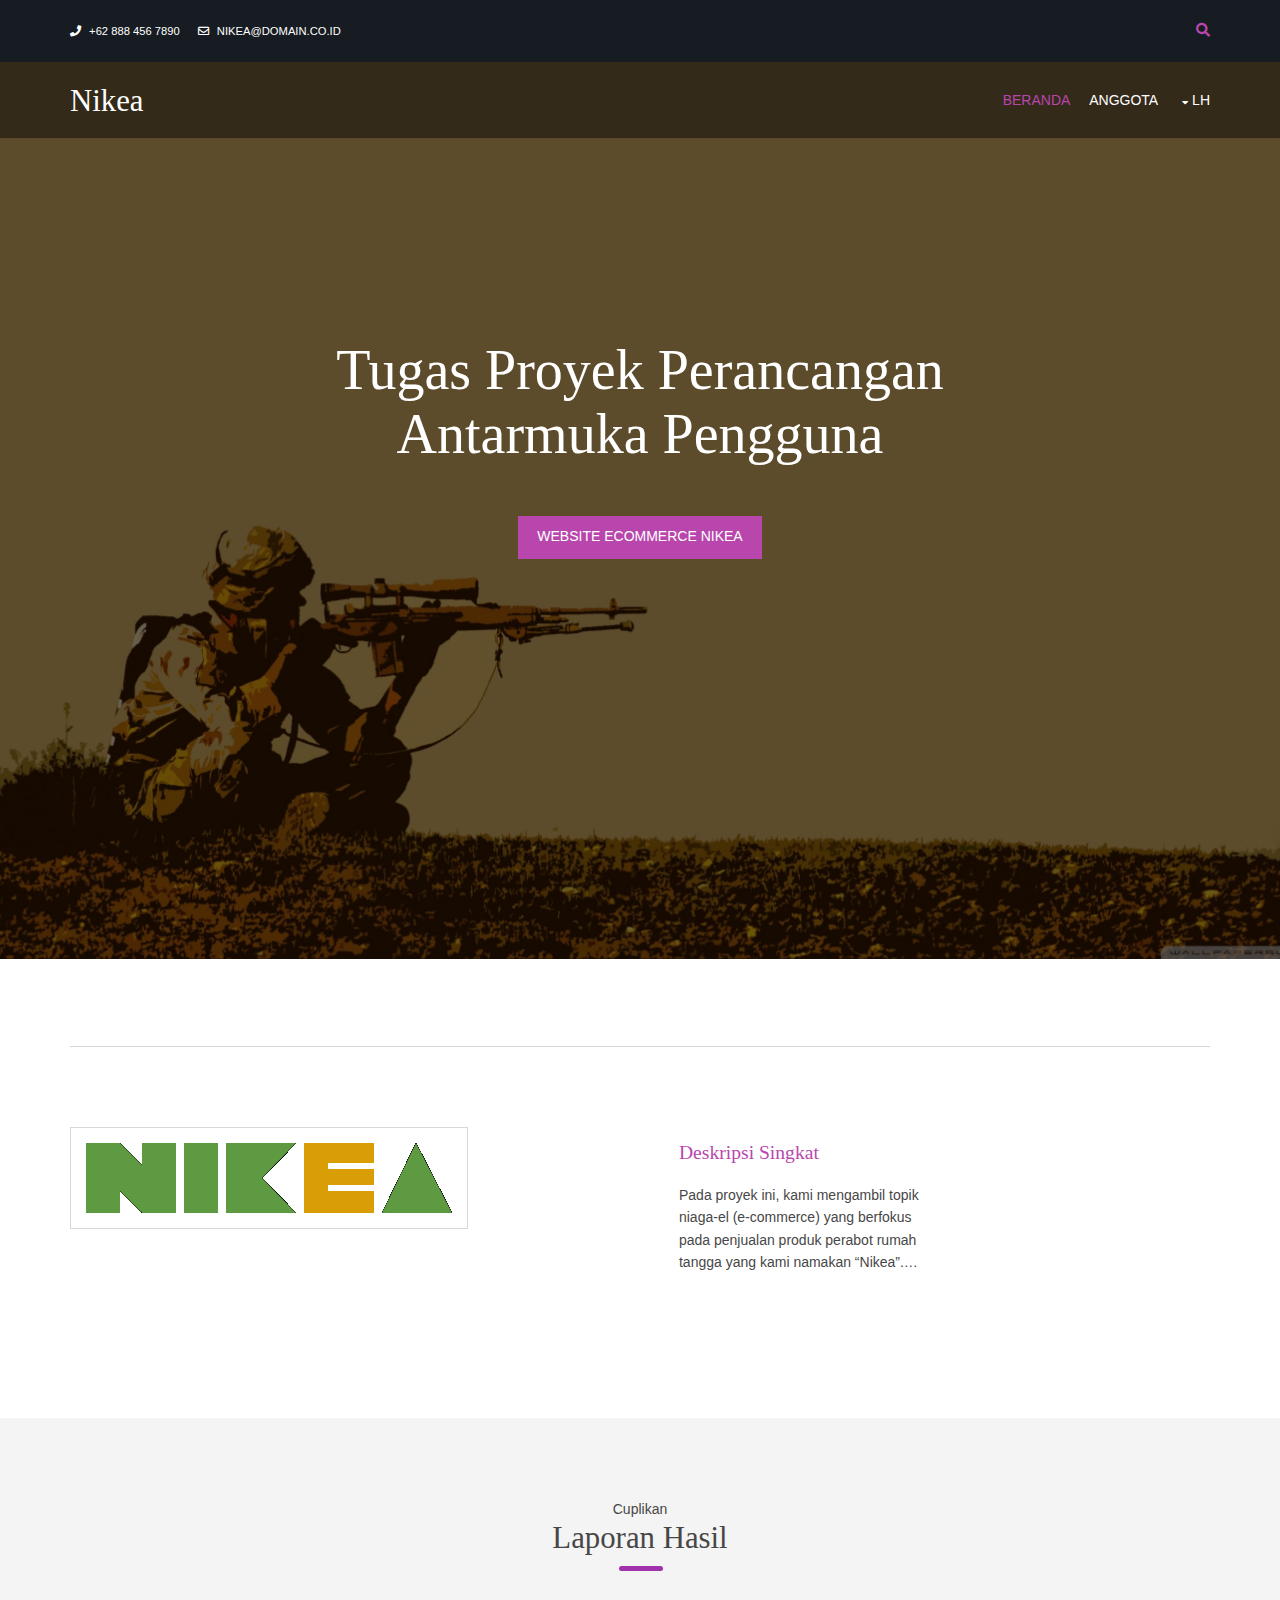
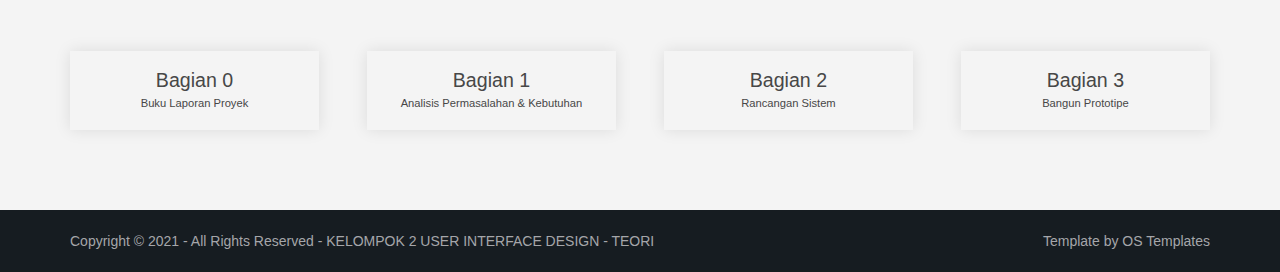
==== commit 1528b6b7: "Update Index.html" ====
--- a/index.html
+++ b/index.html
@@ -9,63 +9,65 @@
 -->
 <html lang="">
 <!-- To declare your language - read more here: https://www.w3.org/International/questions/qa-html-language-declarations -->
+
 <head>
-<title>Nocobot</title>
-<meta charset="utf-8">
-<meta name="viewport" content="width=device-width, initial-scale=1.0, maximum-scale=1.0, user-scalable=no">
-<link href="layout/styles/layout.css" rel="stylesheet" type="text/css" media="all">
+  <title>Nikea | Beranda</title>
+  <meta charset="utf-8">
+  <meta name="viewport" content="width=device-width, initial-scale=1.0, maximum-scale=1.0, user-scalable=no">
+  <link href="layout/styles/layout.css" rel="stylesheet" type="text/css" media="all">
 </head>
+
 <body id="top">
-<!-- ################################################################################################ -->
-<!-- ################################################################################################ -->
-<!-- ################################################################################################ -->
-<div class="wrapper row0">
-  <div id="topbar" class="hoc clear">
-    <div class="fl_left"> 
-      <!-- ################################################################################################ -->
-      <ul class="nospace">
-        <li><i class="fas fa-phone rgtspace-5"></i> +00 (123) 456 7890</li>
-        <li><i class="far fa-envelope rgtspace-5"></i> info@domain.com</li>
-      </ul>
-      <!-- ################################################################################################ -->
-    </div>
-    <div class="fl_right"> 
-      <!-- ################################################################################################ -->
-      <ul class="nospace">
-        <li id="searchform">
-          <div>
-            <form action="#" method="post">
-              <fieldset>
-                <legend>Quick Search:</legend>
-                <input type="text" placeholder="Enter search term&hellip;">
-                <button type="submit"><i class="fas fa-search"></i></button>
-              </fieldset>
-            </form>
-          </div>
-        </li>
-      </ul>
-      <!-- ################################################################################################ -->
-    </div>
-  </div>
-</div>
-<!-- ################################################################################################ -->
-<!-- ################################################################################################ -->
-<!-- ################################################################################################ -->
-<!-- Top Background Image Wrapper -->
-<div class="bgded" style="background-image:url('images/demo/BG.jpg');"> 
-  <!-- ################################################################################################ -->
-  <div class="wrapper row1">
-    <header id="header" class="hoc clear">
-      <div id="logo" class="fl_left"> 
-        <!-- ################################################################################################ -->
-        <h1><a href="index.html">Nocobot</a></h1>
-        <!-- ################################################################################################ -->
-      </div>
-      <nav id="mainav" class="fl_right"> 
-        <!-- ################################################################################################ -->
-        <ul class="clear">
-          <li class="active"><a href="index.html">Home</a></li>
-          <!--li><a class="drop" href="#">Pages</a>
+  <!-- ################################################################################################ -->
+  <!-- ################################################################################################ -->
+  <!-- ################################################################################################ -->
+  <div class="wrapper row0">
+    <div id="topbar" class="hoc clear">
+      <div class="fl_left">
+        <!-- ################################################################################################ -->
+        <ul class="nospace">
+          <li><i class="fas fa-phone rgtspace-5"></i> +62 888 456 7890</li>
+          <li><i class="far fa-envelope rgtspace-5"></i> nikea@domain.co.id</li>
+        </ul>
+        <!-- ################################################################################################ -->
+      </div>
+      <div class="fl_right">
+        <!-- ################################################################################################ -->
+        <ul class="nospace">
+          <li id="searchform">
+            <div>
+              <form action="#" method="post">
+                <fieldset>
+                  <legend>Quick Search:</legend>
+                  <input type="text" placeholder="Enter search term&hellip;">
+                  <button type="submit"><i class="fas fa-search"></i></button>
+                </fieldset>
+              </form>
+            </div>
+          </li>
+        </ul>
+        <!-- ################################################################################################ -->
+      </div>
+    </div>
+  </div>
+  <!-- ################################################################################################ -->
+  <!-- ################################################################################################ -->
+  <!-- ################################################################################################ -->
+  <!-- Top Background Image Wrapper -->
+  <div class="bgded" style="background-image:url('images/demo/BG.jpg');">
+    <!-- ################################################################################################ -->
+    <div class="wrapper row1">
+      <header id="header" class="hoc clear">
+        <div id="logo" class="fl_left">
+          <!-- ################################################################################################ -->
+          <h1><a href="index.html">Nikea</a></h1>
+          <!-- ################################################################################################ -->
+        </div>
+        <nav id="mainav" class="fl_right">
+          <!-- ################################################################################################ -->
+          <ul class="clear">
+            <li class="active"><a href="index.html">Beranda</a></li>
+            <!--li><a class="drop" href="#">Pages</a>
             <ul>
               <li><a href="pages/gallery.html">Gallery</a></li>
               <li><a href="pages/full-width.html">Full Width</a></li>
@@ -75,16 +77,16 @@
               <li><a href="pages/font-icons.html">Font Icons</a></li>
             </ul>
           </li-->
-          <li><a href="pages/anggota.html">Anggota</a></li>
-          <li><a class="drop" href="#">LH</a>
-            <ul>
-              <li><a href="pages/LH-0.html">LH - Bagian 0</a></li>
-              <li><a href="pages/LH-1.html">LH - Bagian 1</a></li>
-              <li><a href="pages/LH-2.html">LH - Bagian 2</a></li>
-              <li><a href="pages/LH-3.html">LH - Bagian 3</a></li>
-            </ul>
-          </li>
-          <!-- li><a class="drop" href="#">Dropdown</a>
+            <li><a href="pages/anggota.html">Anggota</a></li>
+            <li><a class="drop" href="#">LH</a>
+              <ul>
+                <li><a href="pages/LH-0.html">LH Bagian 0</a></li>
+                <li><a href="pages/LH-1.html">LH Bagian 1</a></li>
+                <li><a href="pages/LH-2.html">LH Bagian 2</a></li>
+                <li><a href="pages/LH-3.html">LH Bagian 3</a></li>
+              </ul>
+            </li>
+            <!-- li><a class="drop" href="#">Dropdown</a>
             <ul>
               <li><a href="#">Level 2</a></li>
               <li><a class="drop" href="#">Level 2 + Drop</a>
@@ -101,180 +103,103 @@
           <li><a href="#">Link Text</a></li>
           <li><a href="#">Link Text</a></li>
         </ul -->
-        <!-- ################################################################################################ -->
-      </nav>
-    </header>
-  </div>
-  <!-- ################################################################################################ -->
-  <!-- ################################################################################################ -->
-  <!-- ################################################################################################ -->
-  <div class="overlay">
-    <div id="pageintro" class="hoc clear"> 
-      <!-- ################################################################################################ -->
-      <article>
-        <h3 class="heading">Dapibus ligula convallis</h3>
-        <p>A massa etiam augue nunc lectus duis eget libero non nisi lobortis suscipit praesent viverra nam dapibus orci non erat aliquam erat volutpat.</p>
-        <footer><a class="btn" href="#">Gravida sem neque</a></footer>
-      </article>
-      <!-- ################################################################################################ -->
-    </div>
-  </div>
-  <!-- ################################################################################################ -->
-</div>
-<!-- End Top Background Image Wrapper -->
-<!-- ################################################################################################ -->
-<!-- ################################################################################################ -->
-<!-- ################################################################################################ -->
-<div class="wrapper row3">
-  <main class="hoc container clear"> 
-    <!-- main body -->
-    <!-- ################################################################################################ -->
-    <section id="introblocks">
-      <ul class="nospace group btmspace-80">
-        <li class="one_third first">
-          <figure><a class="imgover" href="#"><img src="images/demo/348x400.png" alt=""></a>
-            <figcaption>
-              <h6 class="heading">Mollis suscipit</h6>
-              <div>
-                <p>Eu adipiscing sit amet ante donec vulputate magna duis posuere tellus vel fringilla auctor nisi arcu.</p>
-              </div>
-            </figcaption>
-          </figure>
-        </li>
-        <li class="one_third">
-          <figure><a class="imgover" href="#"><img src="images/demo/348x400.png" alt=""></a>
-            <figcaption>
-              <h6 class="heading">Vestibulum maecenas</h6>
-              <div>
-                <p>Urna at congue lectus nisi ac neque suspendisse vitae sapien eu mi placerat tincidunt sed eget elit in.</p>
-              </div>
-            </figcaption>
-          </figure>
-        </li>
-        <li class="one_third">
-          <figure><a class="imgover" href="#"><img src="images/demo/348x400.png" alt=""></a>
-            <figcaption>
-              <h6 class="heading">Pellentesque enim</h6>
-              <div>
-                <p>Imperdiet pede sit amet elit aenean sollicitudin eros quis cursus feugiat lacus diam tempor tortor vel.</p>
-              </div>
-            </figcaption>
+            <!-- ################################################################################################ -->
+        </nav>
+      </header>
+    </div>
+    <!-- ################################################################################################ -->
+    <!-- ################################################################################################ -->
+    <!-- ################################################################################################ -->
+    <div class="overlay">
+      <div id="pageintro" class="hoc clear">
+        <!-- ################################################################################################ -->
+        <article>
+          <h3 class="heading">Tugas Proyek Perancangan Antarmuka Pengguna</h3>
+          <footer><a class="btn" href="#">Website Ecommerce Nikea</a></footer>
+        </article>
+        <!-- ################################################################################################ -->
+      </div>
+    </div>
+    <!-- ################################################################################################ -->
+  </div>
+  <!-- End Top Background Image Wrapper -->
+  <!-- ################################################################################################ -->
+  <!-- ################################################################################################ -->
+  <!-- ################################################################################################ -->
+  <div class="wrapper row3">
+    <main class="hoc container clear">
+      <!-- main body -->
+      <!-- ################################################################################################ -->
+      <hr class="btmspace-80">
+      <!-- ################################################################################################ -->
+      <section class="group">
+        <div class="one_half first"><img class="inspace-15 borderedbox" src="z - files/Logo.png" alt=""></div>
+        <div class="one_half">
+          <ul class="nospace group inspace-15">
+            <li class="one_half first btmspace-50">
+              <article>
+                <h6 class="heading"><a href="pages/LH-0.html">Deskripsi Singkat</a></h6>
+                <p class="nospace">Pada proyek ini, kami mengambil topik niaga-el (e-commerce) yang berfokus pada
+                  penjualan produk perabot rumah tangga yang kami namakan “Nikea”.&hellip;</p>
+              </article>
+          </ul>
+        </div>
+      </section>
+      <!-- ################################################################################################ -->
+      <!-- / main body -->
+      <div class="clear"></div>
+    </main>
+  </div>
+  <!-- ################################################################################################ -->
+  <div class="wrapper row2">
+    <div class="hoc container clear">
+      <!-- ################################################################################################ -->
+      <div class="sectiontitle">
+        <p class="nospace font-xs">Cuplikan</p>
+        <p class="heading underline font-x2">Laporan Hasil</p>
+      </div>
+      <ul class="nospace group team">
+        <li class="one_quarter first">
+          <figure><a href="pages/LH-0.html"></a>
+            <figcaption><strong>Bagian 0</strong> <em>Buku Laporan Proyek</em></figcaption>
+          </figure>
+        </li>
+        <li class="one_quarter">
+          <figure><a href="pages/LH-1.html"></a>
+            <figcaption><strong>Bagian 1</strong> <em>Analisis Permasalahan & Kebutuhan</em></figcaption>
+          </figure>
+        </li>
+        <li class="one_quarter">
+          <figure><a href="pages/LH-2.html"></a>
+            <figcaption><strong>Bagian 2</strong> <em>Rancangan Sistem</em></figcaption>
+          </figure>
+        </li>
+        <li class="one_quarter">
+          <figure><a href="pages/LH-3.html"></a>
+            <figcaption><strong>Bagian 3</strong> <em>Bangun Prototipe</em></figcaption>
           </figure>
         </li>
       </ul>
-    </section>
-    <!-- ################################################################################################ -->
-    <hr class="btmspace-80">
-    <!-- ################################################################################################ -->
-    <section class="group">
-      <div class="one_half first"><img class="inspace-15 borderedbox" src="images/demo/474x356.png" alt=""></div>
-      <div class="one_half">
-        <ul class="nospace group inspace-15">
-          <li class="one_half first btmspace-50">
-            <article>
-              <h6 class="heading"><a href="#">Posuere ultricies</a></h6>
-              <p class="nospace">Sed tellus fusce velit orci aliquet et condimentum sit amet dapibus eget odio vivamus urna pellentesque felis&hellip;</p>
-            </article>
-          </li>
-          <li class="one_half btmspace-50">
-            <article>
-              <h6 class="heading"><a href="#">Pellentesque ipsum</a></h6>
-              <p class="nospace">Ut quam imperdiet tincidunt vestibulum eget magna eget sem imperdiet tincidunt praesent sit amet adipiscing&hellip;</p>
-            </article>
-          </li>
-          <li class="one_half first">
-            <article>
-              <h6 class="heading"><a href="#">Risus auctor vel</a></h6>
-              <p class="nospace">Accumsan curabitur cursus porta lectus nam posuere orci in elementum molestie purus erat volutpat ullamcorper&hellip;</p>
-            </article>
-          </li>
-          <li class="one_half">
-            <article>
-              <h6 class="heading"><a href="#">Volutpat vitae</a></h6>
-              <p class="nospace">Elit purus non odio etiam dictum euismod lectus vestibulum tincidunt erat vel molestie gravida ligula lacus&hellip;</p>
-            </article>
-          </li>
-        </ul>
-      </div>
-    </section>
-    <!-- ################################################################################################ -->
-    <!-- / main body -->
-    <div class="clear"></div>
-  </main>
-</div>
-<!-- ################################################################################################ -->
-<!-- ################################################################################################ -->
-<!-- ################################################################################################ -->
-<div class="bgded overlay" style="background-image:url('images/demo/backgrounds/01.png');">
-  <figure class="hoc container clear imgroup"> 
-    <!-- ################################################################################################ -->
-    <figcaption class="sectiontitle">
-      <p class="nospace font-xs">Pulvinar sem eu tincidunt magna</p>
-      <p class="heading underline font-x2">Nulla eu turpis curabitur</p>
-    </figcaption>
-    <ul class="nospace group">
-      <li class="one_third"><a class="imgover" href="#"><img src="images/demo/348x261.png" alt=""></a></li>
-      <li class="one_third"><a class="imgover" href="#"><img src="images/demo/348x261.png" alt=""></a></li>
-      <li class="one_third"><a class="imgover" href="#"><img src="images/demo/348x261.png" alt=""></a></li>
-      <li class="one_third"><a class="imgover" href="#"><img src="images/demo/348x261.png" alt=""></a></li>
-      <li class="one_third"><a class="imgover" href="#"><img src="images/demo/348x261.png" alt=""></a></li>
-      <li class="one_third"><a class="imgover" href="#"><img src="images/demo/348x261.png" alt=""></a></li>
-    </ul>
-    <!-- ################################################################################################ -->
-  </figure>
-  <!-- ################################################################################################ -->
-  </section>
-</div>
-<!-- ################################################################################################ -->
-<!-- ################################################################################################ -->
-<!-- ################################################################################################ -->
-<div class="wrapper row2">
-  <div class="hoc container clear"> 
-    <!-- ################################################################################################ -->
-    <div class="sectiontitle">
-      <p class="nospace font-xs">Vel lorem quis arcu euismod faucibus</p>
-      <p class="heading underline font-x2">Quisque luctus nullam eget</p>
-    </div>
-    <ul class="nospace group team">
-      <li class="one_quarter first">
-        <figure><a class="imgover" href="#"><img src="images/demo/300x300.png" alt=""></a>
-          <figcaption><strong>A. Doe</strong> <em>Job Title Here</em></figcaption>
-        </figure>
-      </li>
-      <li class="one_quarter">
-        <figure><a class="imgover" href="#"><img src="images/demo/300x300.png" alt=""></a>
-          <figcaption><strong>B. Doe</strong> <em>Job Title Here</em></figcaption>
-        </figure>
-      </li>
-      <li class="one_quarter">
-        <figure><a class="imgover" href="#"><img src="images/demo/300x300.png" alt=""></a>
-          <figcaption><strong>C. Doe</strong> <em>Job Title Here</em></figcaption>
-        </figure>
-      </li>
-      <li class="one_quarter">
-        <figure><a class="imgover" href="#"><img src="images/demo/300x300.png" alt=""></a>
-          <figcaption><strong>D. Doe</strong> <em>Job Title Here</em></figcaption>
-        </figure>
-      </li>
-    </ul>
-    <!-- ################################################################################################ -->
-  </div>
-</div>
-<div class="wrapper row5">
-  <div id="copyright" class="hoc clear"> 
-    <!-- ################################################################################################ -->
-    <p class="fl_left">Copyright &copy; 2018 - All Rights Reserved - <a href="#">KELOMPOK 2 USER INTERFACE DESIGN - TEORI</a></p>
-    <p class="fl_right">Template by <a target="_blank" href="https://www.os-templates.com/" title="Free Website Templates">OS Templates</a></p>
-    <!-- ################################################################################################ -->
-  </div>
-</div>
-<!-- ################################################################################################ -->
-<!-- ################################################################################################ -->
-<!-- ################################################################################################ -->
-<a id="backtotop" href="#top"><i class="fas fa-chevron-up"></i></a>
-<!-- JAVASCRIPTS -->
-<script src="layout/scripts/jquery.min.js"></script>
-<script src="layout/scripts/jquery.backtotop.js"></script>
-<script src="layout/scripts/jquery.mobilemenu.js"></script>
+      <!-- ################################################################################################ -->
+    </div>
+  </div>
+  <div class="wrapper row5">
+    <div id="copyright" class="hoc clear">
+      <!-- ################################################################################################ -->
+      <p class="fl_left">Copyright &copy; 2021 - All Rights Reserved - <a href="#">KELOMPOK 2 USER INTERFACE DESIGN -
+          TEORI</a></p>
+      <p class="fl_right">Template by <a target="_blank" href="https://www.os-templates.com/"
+          title="Free Website Templates">OS Templates</a></p>
+      <!-- ################################################################################################ -->
+    </div>
+  </div>
+  <!-- ################################################################################################ -->
+
+  <a id="backtotop" href="#top"><i class="fas fa-chevron-up"></i></a>
+  <!-- JAVASCRIPTS -->
+  <script src="layout/scripts/jquery.min.js"></script>
+  <script src="layout/scripts/jquery.backtotop.js"></script>
+  <script src="layout/scripts/jquery.mobilemenu.js"></script>
 </body>
+
 </html>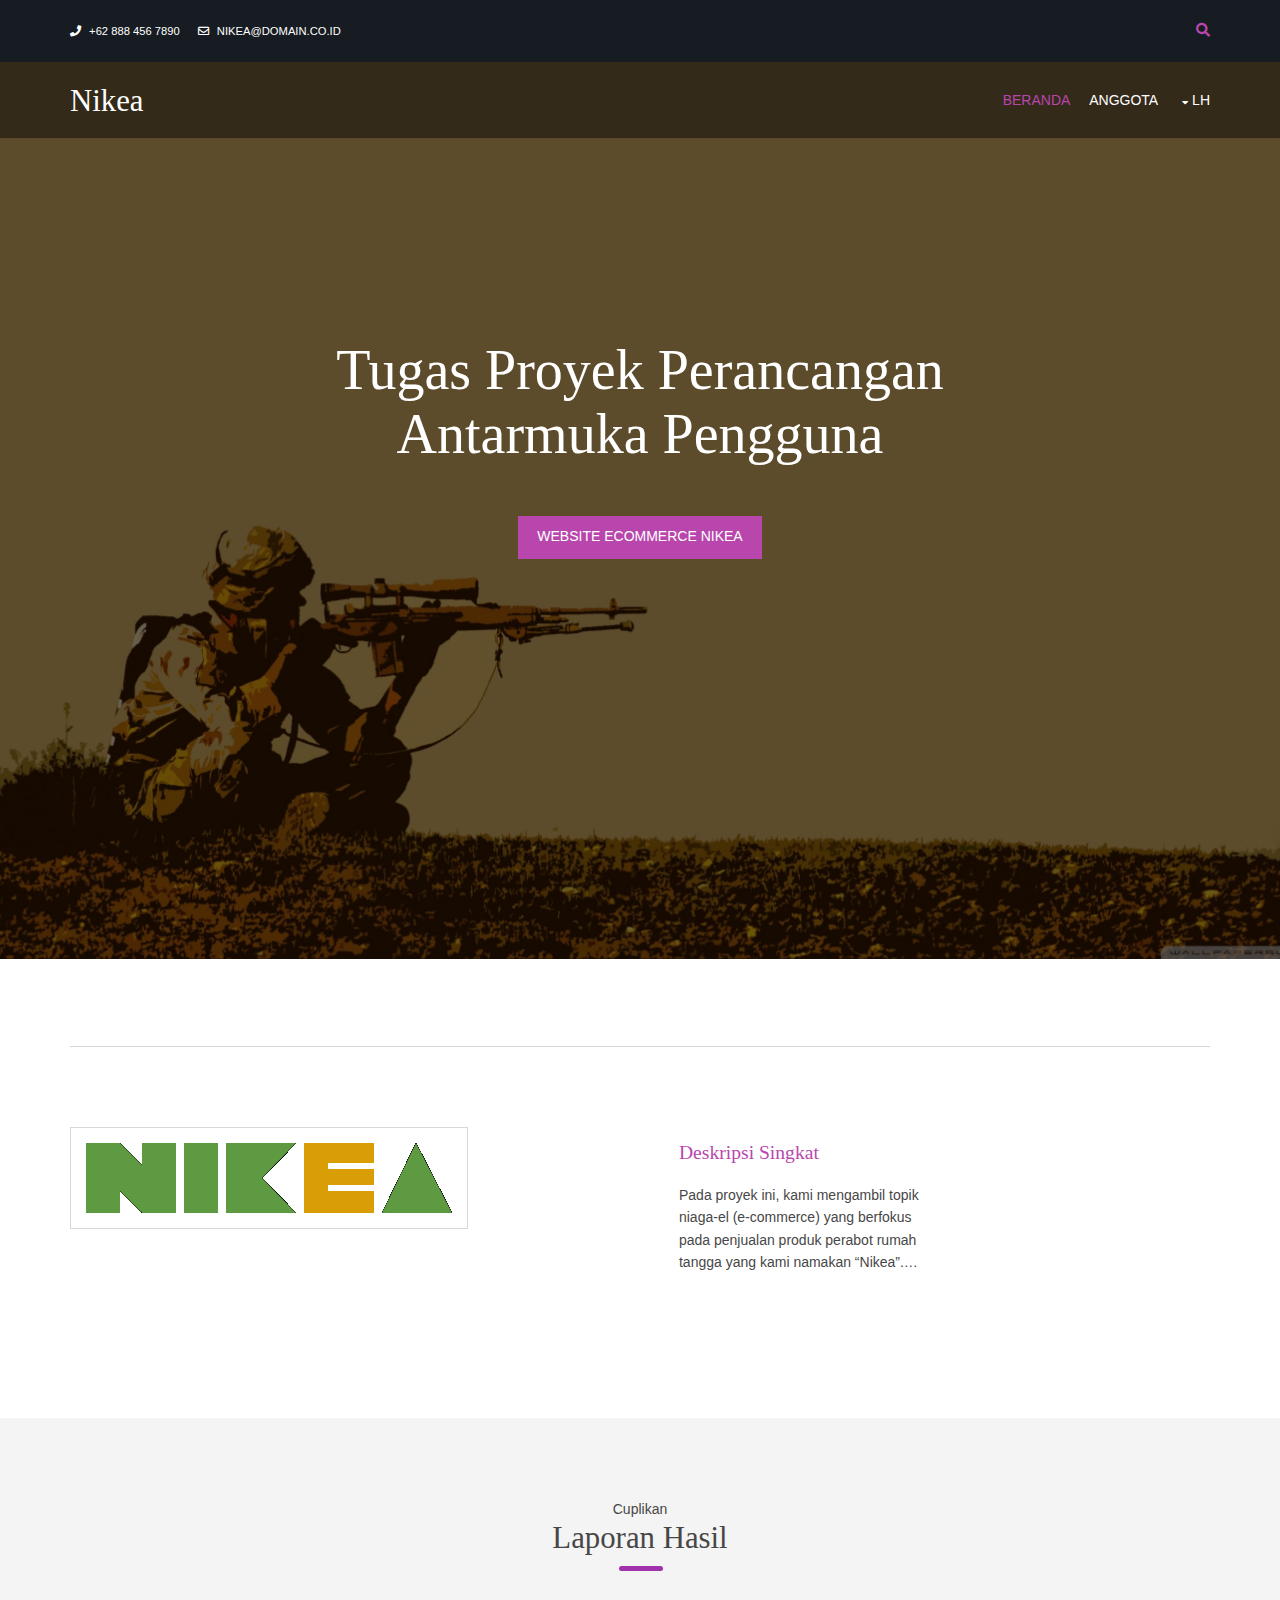
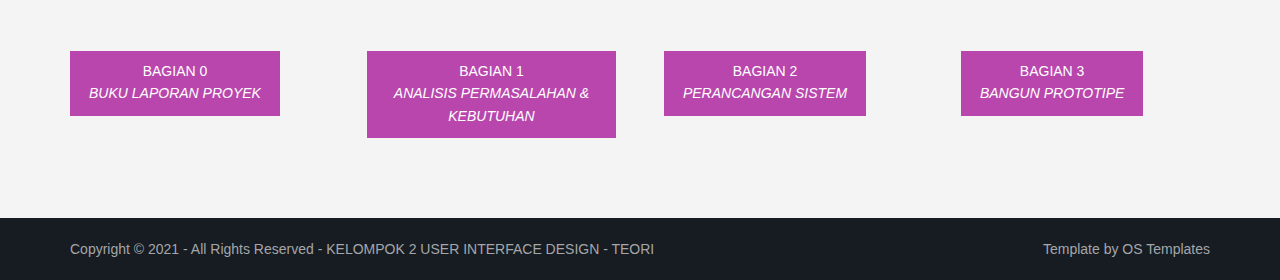
==== commit 5c184faa: "Update index.html" ====
--- a/index.html
+++ b/index.html
@@ -160,24 +160,16 @@
       </div>
       <ul class="nospace group team">
         <li class="one_quarter first">
-          <figure><a href="pages/LH-0.html"></a>
-            <figcaption><strong>Bagian 0</strong> <em>Buku Laporan Proyek</em></figcaption>
-          </figure>
+          <footer><a style="text-align: center;" class="btn" href="pages/LH-1.html">Bagian 0 <br> <em>Buku Laporan Proyek</em></a></footer>
         </li>
         <li class="one_quarter">
-          <figure><a href="pages/LH-1.html"></a>
-            <figcaption><strong>Bagian 1</strong> <em>Analisis Permasalahan & Kebutuhan</em></figcaption>
-          </figure>
+          <footer><a style="text-align: center;" class="btn" href="pages/LH-1.html">Bagian 1 <br> <em>Analisis Permasalahan & Kebutuhan</em></a></footer>
         </li>
         <li class="one_quarter">
-          <figure><a href="pages/LH-2.html"></a>
-            <figcaption><strong>Bagian 2</strong> <em>Rancangan Sistem</em></figcaption>
-          </figure>
+          <footer><a style="text-align: center;" class="btn" href="pages/LH-2.html">Bagian 2 <br> <em>Perancangan Sistem</em></a></footer>
         </li>
         <li class="one_quarter">
-          <figure><a href="pages/LH-3.html"></a>
-            <figcaption><strong>Bagian 3</strong> <em>Bangun Prototipe</em></figcaption>
-          </figure>
+          <footer><a style="text-align: center;" class="btn" href="pages/LH-3.html">Bagian 3 <br> <em>Bangun Prototipe</em></a></footer>
         </li>
       </ul>
       <!-- ################################################################################################ -->
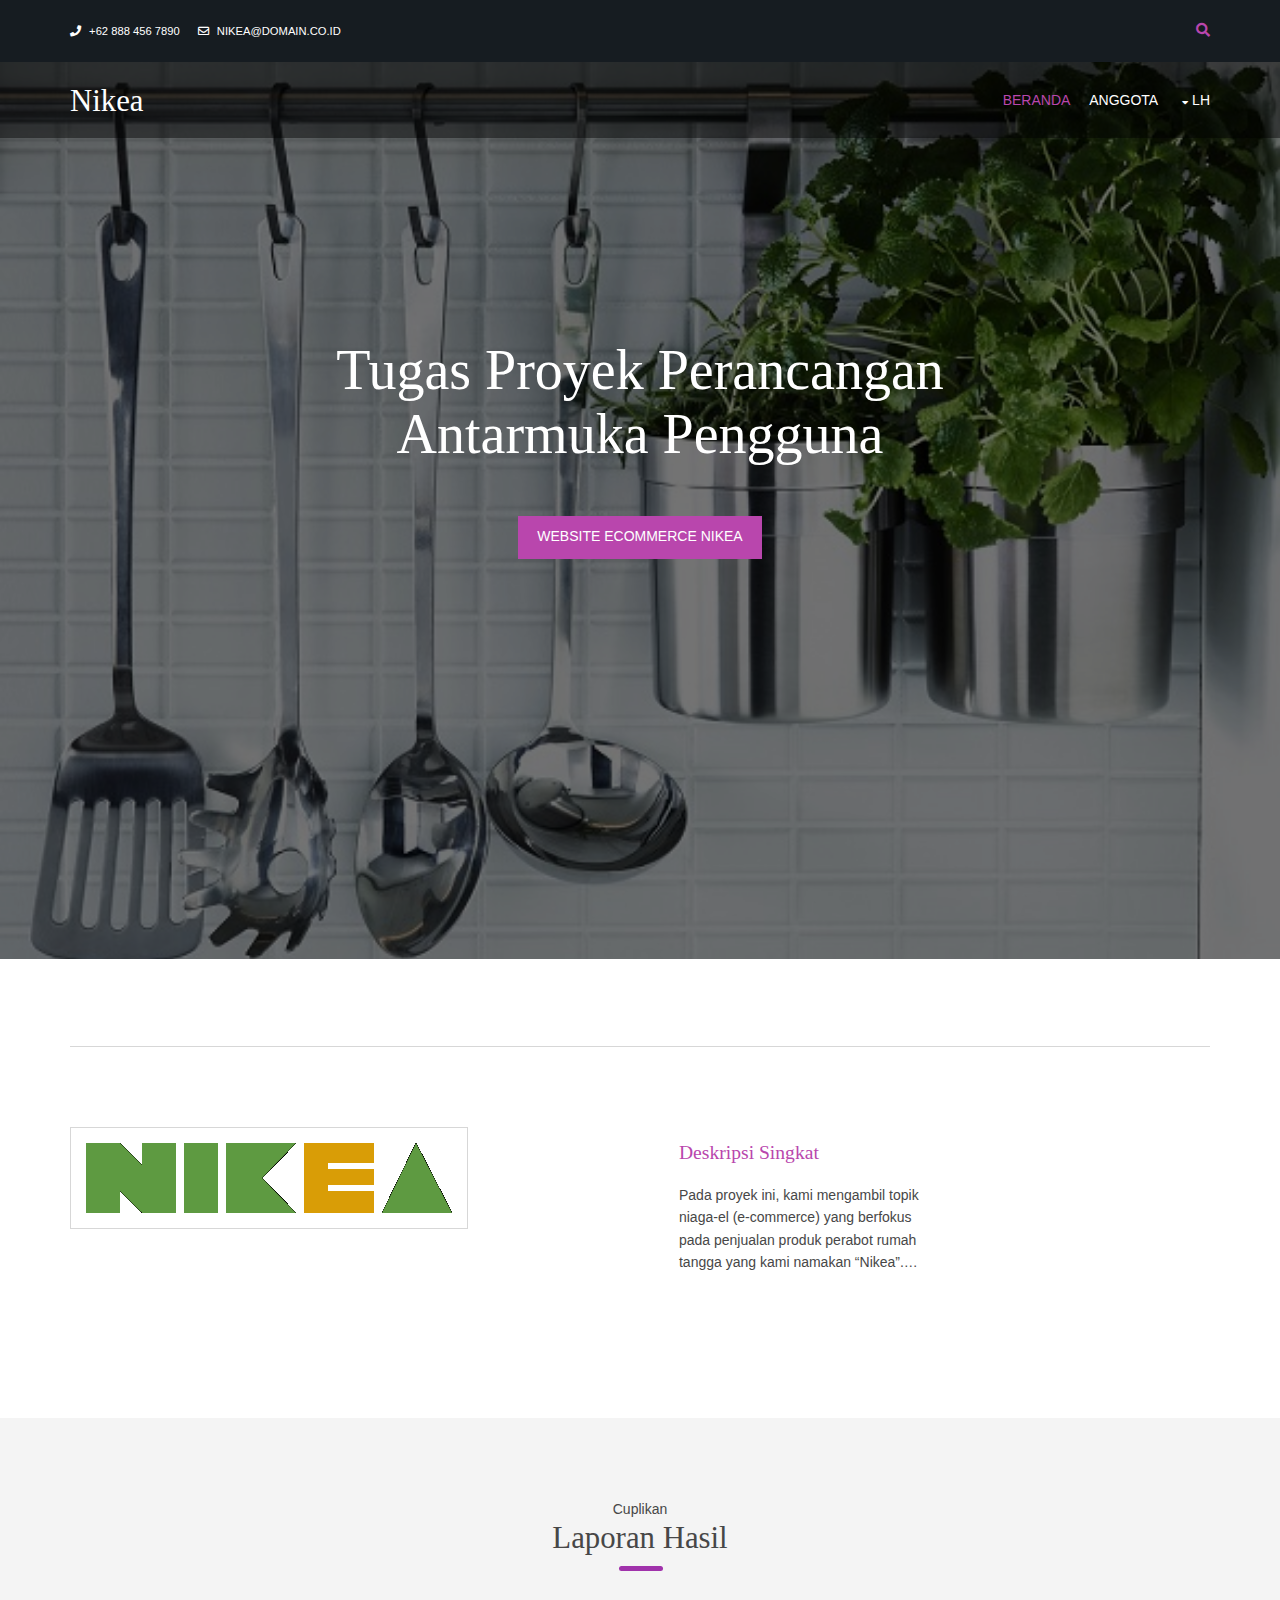
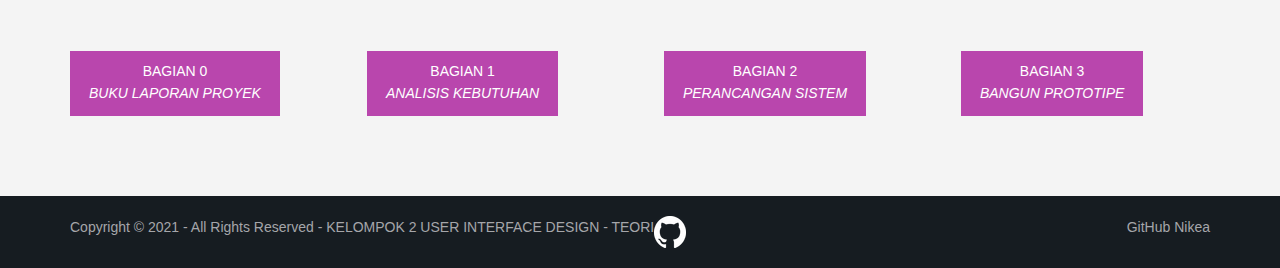
==== commit 675f60da: "Index.html update" ====
--- a/index.html
+++ b/index.html
@@ -18,8 +18,6 @@
 </head>
 
 <body id="top">
-  <!-- ################################################################################################ -->
-  <!-- ################################################################################################ -->
   <!-- ################################################################################################ -->
   <div class="wrapper row0">
     <div id="topbar" class="hoc clear">
@@ -51,10 +49,8 @@
     </div>
   </div>
   <!-- ################################################################################################ -->
-  <!-- ################################################################################################ -->
-  <!-- ################################################################################################ -->
   <!-- Top Background Image Wrapper -->
-  <div class="bgded" style="background-image:url('images/demo/BG.jpg');">
+  <div class="bgded" style="background-image:url('z - files/BG\ Home.png');">
     <!-- ################################################################################################ -->
     <div class="wrapper row1">
       <header id="header" class="hoc clear">
@@ -67,16 +63,6 @@
           <!-- ################################################################################################ -->
           <ul class="clear">
             <li class="active"><a href="index.html">Beranda</a></li>
-            <!--li><a class="drop" href="#">Pages</a>
-            <ul>
-              <li><a href="pages/gallery.html">Gallery</a></li>
-              <li><a href="pages/full-width.html">Full Width</a></li>
-              <li><a href="pages/sidebar-left.html">Sidebar Left</a></li>
-              <li><a href="pages/sidebar-right.html">Sidebar Right</a></li>
-              <li><a href="pages/basic-grid.html">Basic Grid</a></li>
-              <li><a href="pages/font-icons.html">Font Icons</a></li>
-            </ul>
-          </li-->
             <li><a href="pages/anggota.html">Anggota</a></li>
             <li><a class="drop" href="#">LH</a>
               <ul>
@@ -86,29 +72,9 @@
                 <li><a href="pages/LH-3.html">LH Bagian 3</a></li>
               </ul>
             </li>
-            <!-- li><a class="drop" href="#">Dropdown</a>
-            <ul>
-              <li><a href="#">Level 2</a></li>
-              <li><a class="drop" href="#">Level 2 + Drop</a>
-                <ul>
-                  <li><a href="#">Level 3</a></li>
-                  <li><a href="#">Level 3</a></li>
-                  <li><a href="#">Level 3</a></li>
-                </ul>
-              </li>
-              <li><a href="#">Level 2</a></li>
-            </ul>
-          </li>
-          <li><a href="#">Link Text</a></li>
-          <li><a href="#">Link Text</a></li>
-          <li><a href="#">Link Text</a></li>
-        </ul -->
-            <!-- ################################################################################################ -->
         </nav>
       </header>
     </div>
-    <!-- ################################################################################################ -->
-    <!-- ################################################################################################ -->
     <!-- ################################################################################################ -->
     <div class="overlay">
       <div id="pageintro" class="hoc clear">
@@ -120,11 +86,8 @@
         <!-- ################################################################################################ -->
       </div>
     </div>
-    <!-- ################################################################################################ -->
   </div>
   <!-- End Top Background Image Wrapper -->
-  <!-- ################################################################################################ -->
-  <!-- ################################################################################################ -->
   <!-- ################################################################################################ -->
   <div class="wrapper row3">
     <main class="hoc container clear">
@@ -163,7 +126,7 @@
           <footer><a style="text-align: center;" class="btn" href="pages/LH-1.html">Bagian 0 <br> <em>Buku Laporan Proyek</em></a></footer>
         </li>
         <li class="one_quarter">
-          <footer><a style="text-align: center;" class="btn" href="pages/LH-1.html">Bagian 1 <br> <em>Analisis Permasalahan & Kebutuhan</em></a></footer>
+          <footer><a style="text-align: center;" class="btn" href="pages/LH-1.html">Bagian 1 <br> <em>Analisis Kebutuhan</em></a></footer>
         </li>
         <li class="one_quarter">
           <footer><a style="text-align: center;" class="btn" href="pages/LH-2.html">Bagian 2 <br> <em>Perancangan Sistem</em></a></footer>
@@ -180,8 +143,9 @@
       <!-- ################################################################################################ -->
       <p class="fl_left">Copyright &copy; 2021 - All Rights Reserved - <a href="#">KELOMPOK 2 USER INTERFACE DESIGN -
           TEORI</a></p>
-      <p class="fl_right">Template by <a target="_blank" href="https://www.os-templates.com/"
-          title="Free Website Templates">OS Templates</a></p>
+      <p class="fl_right">GitHub Nikea<img href="https://github.com/Group-2-UI-TE/nocobot"></p>
+
+          <img src="z - files/github_logo.ico" alt="">
       <!-- ################################################################################################ -->
     </div>
   </div>
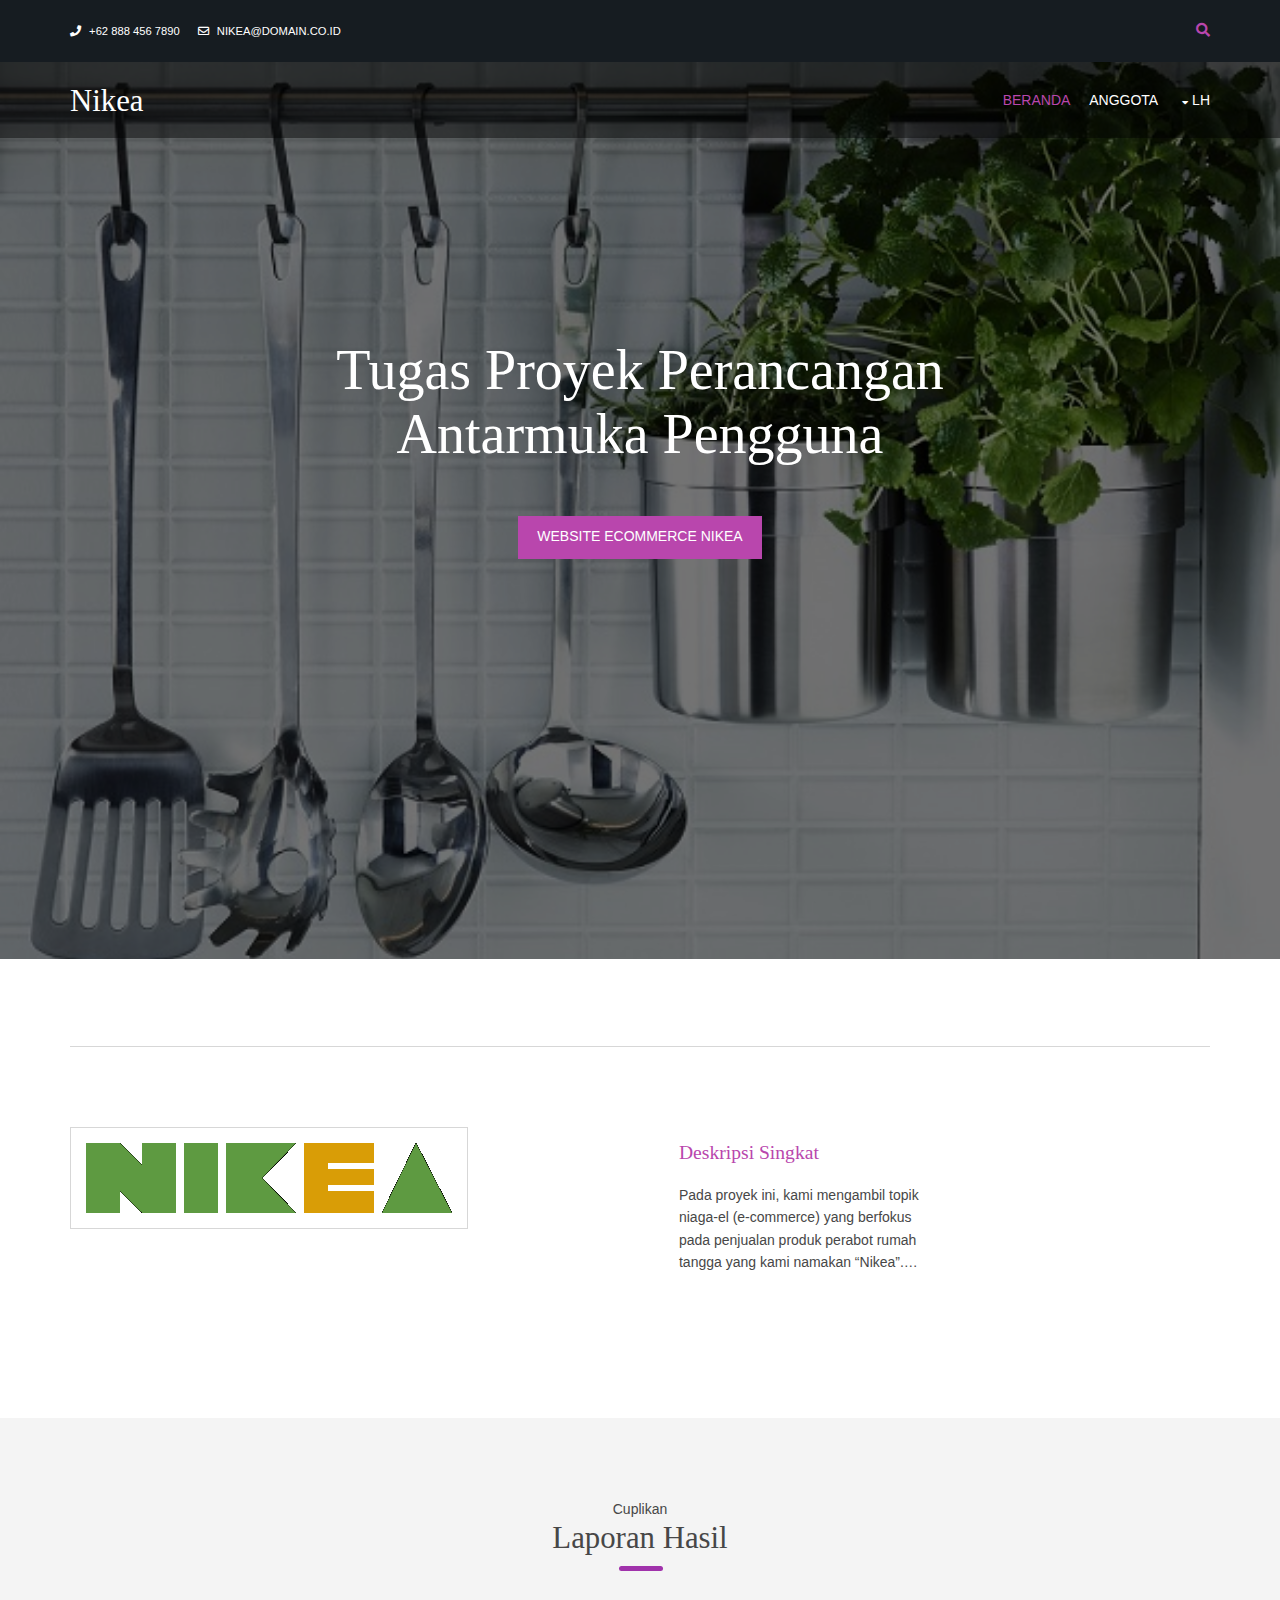
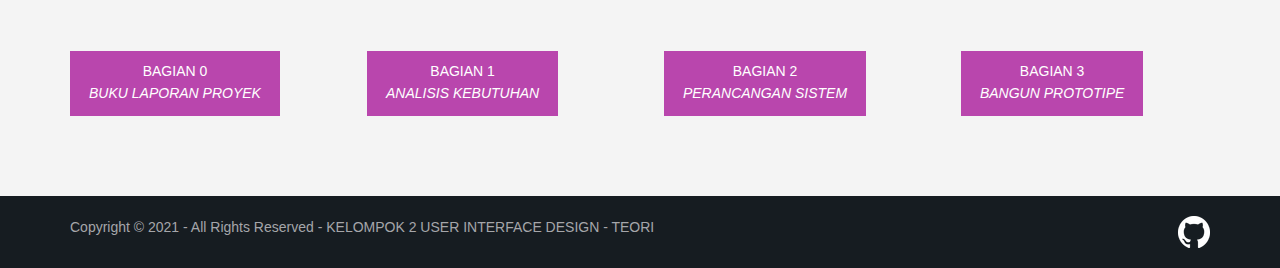
==== commit 5d9867f7: "Merapihkan Keseluruhan Website" ====
--- a/index.html
+++ b/index.html
@@ -143,9 +143,7 @@
       <!-- ################################################################################################ -->
       <p class="fl_left">Copyright &copy; 2021 - All Rights Reserved - <a href="#">KELOMPOK 2 USER INTERFACE DESIGN -
           TEORI</a></p>
-      <p class="fl_right">GitHub Nikea<img href="https://github.com/Group-2-UI-TE/nocobot"></p>
-
-          <img src="z - files/github_logo.ico" alt="">
+      <a class="fl_right" href="https://github.com/Group-2-UI-TE/nocobot"><img src="z - files/github_logo.ico" title="Repositori Nikea"></a>
       <!-- ################################################################################################ -->
     </div>
   </div>
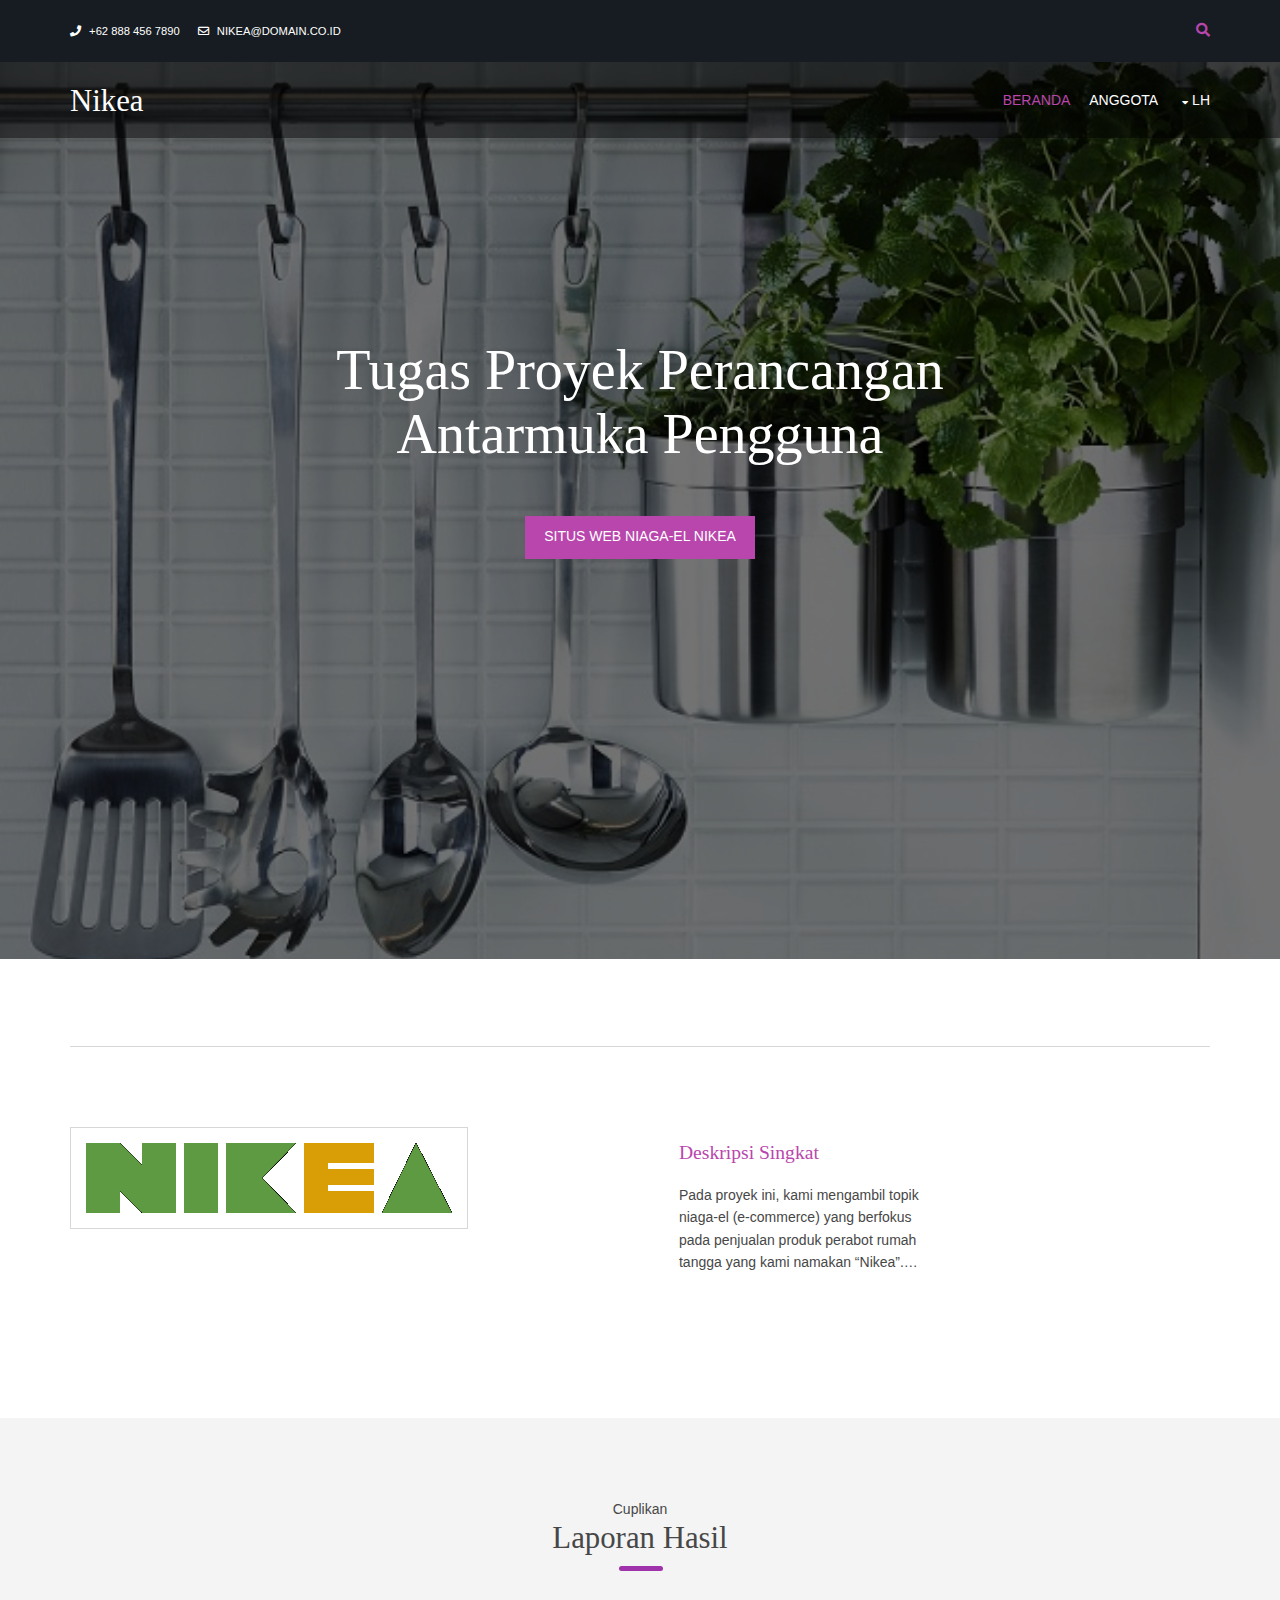
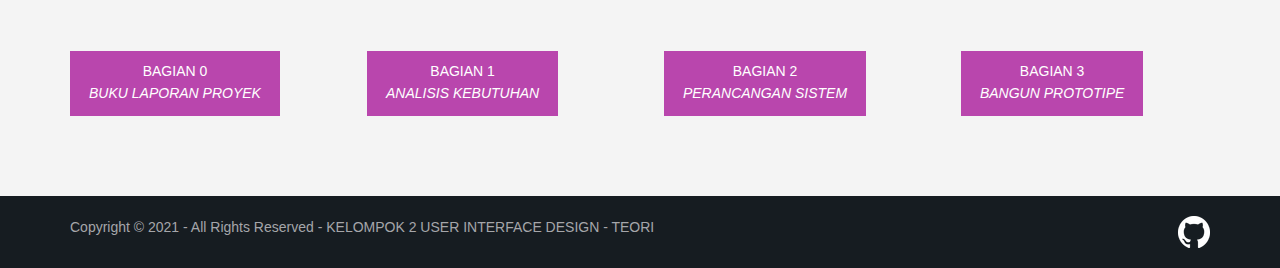
==== commit 0d6a8716: "Pembaruan kontribusi anggota." ====
--- a/index.html
+++ b/index.html
@@ -81,7 +81,7 @@
         <!-- ################################################################################################ -->
         <article>
           <h3 class="heading">Tugas Proyek Perancangan Antarmuka Pengguna</h3>
-          <footer><a class="btn" href="#">Website Ecommerce Nikea</a></footer>
+          <footer><a class="btn" href="#">Situs Web Niaga-el Nikea</a></footer>
         </article>
         <!-- ################################################################################################ -->
       </div>
@@ -123,7 +123,7 @@
       </div>
       <ul class="nospace group team">
         <li class="one_quarter first">
-          <footer><a style="text-align: center;" class="btn" href="pages/LH-1.html">Bagian 0 <br> <em>Buku Laporan Proyek</em></a></footer>
+          <footer><a style="text-align: center;" class="btn" href="pages/LH-0.html">Bagian 0 <br> <em>Buku Laporan Proyek</em></a></footer>
         </li>
         <li class="one_quarter">
           <footer><a style="text-align: center;" class="btn" href="pages/LH-1.html">Bagian 1 <br> <em>Analisis Kebutuhan</em></a></footer>
